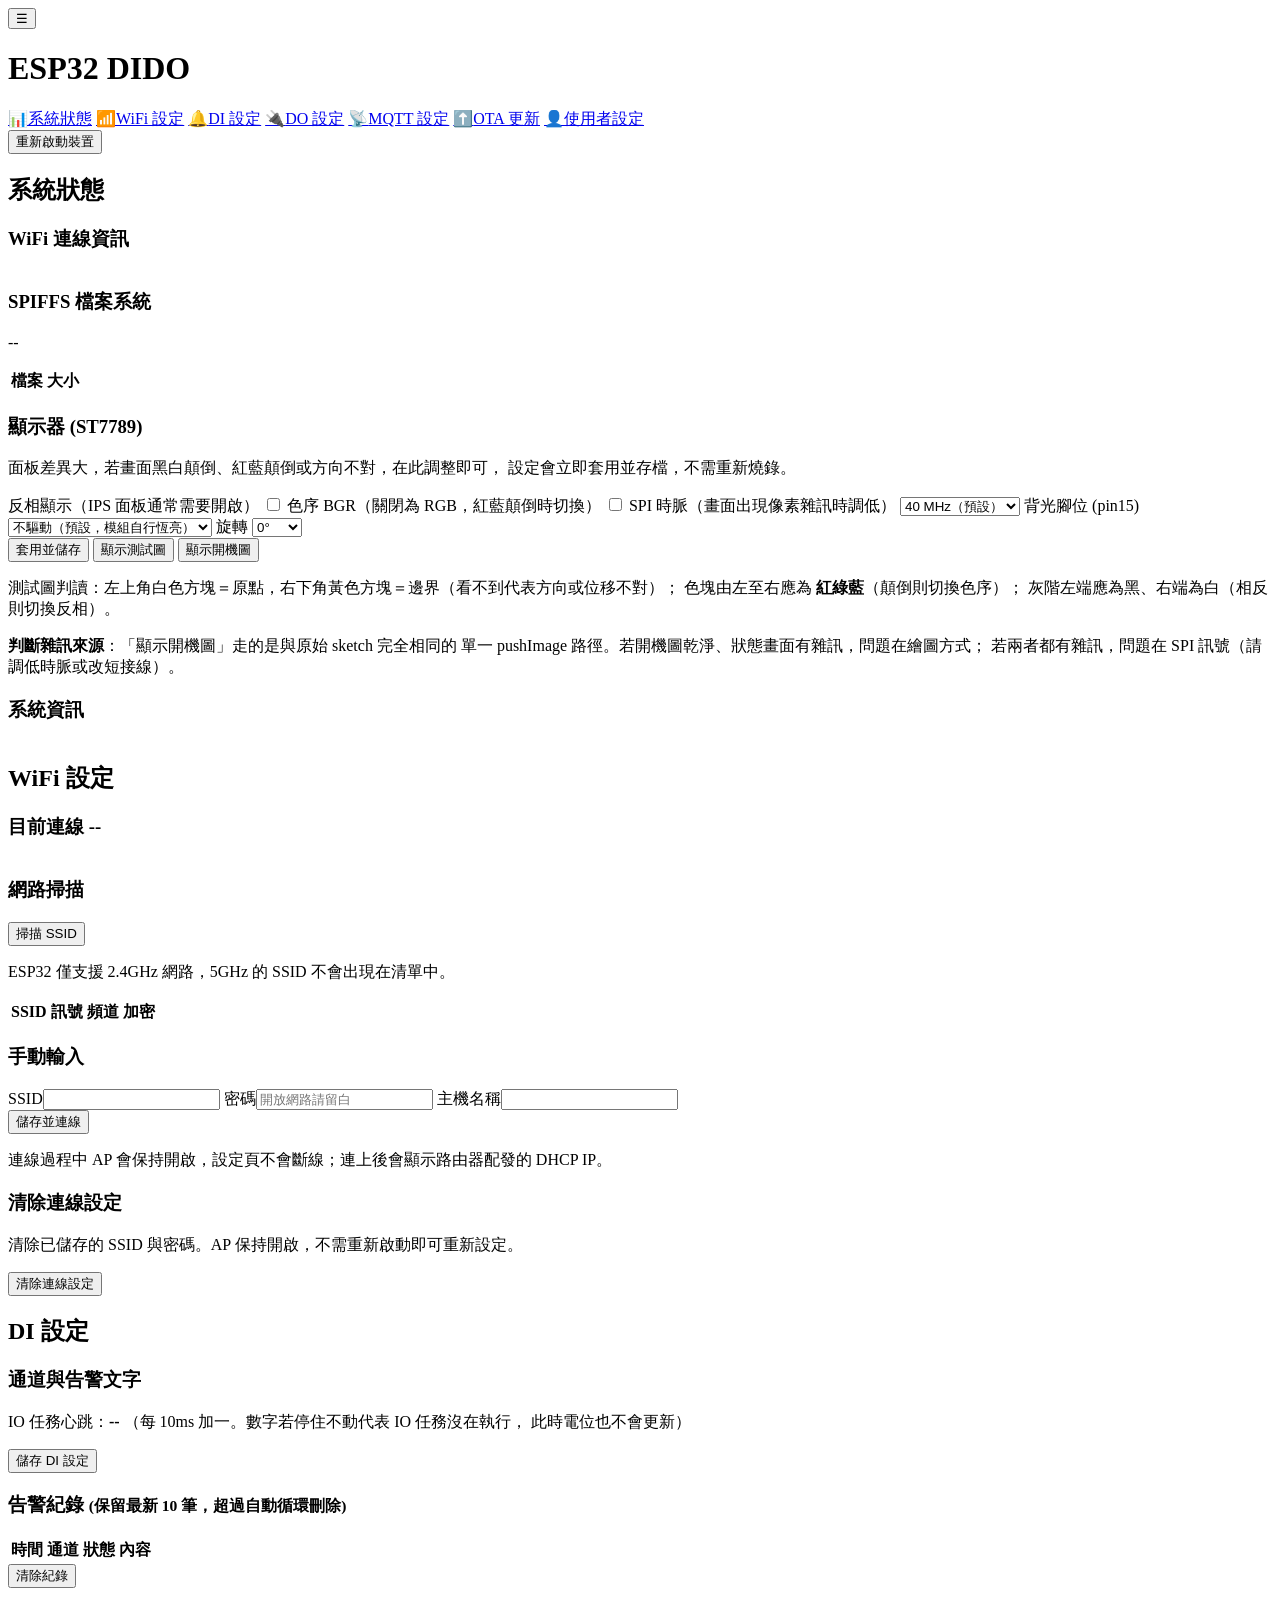
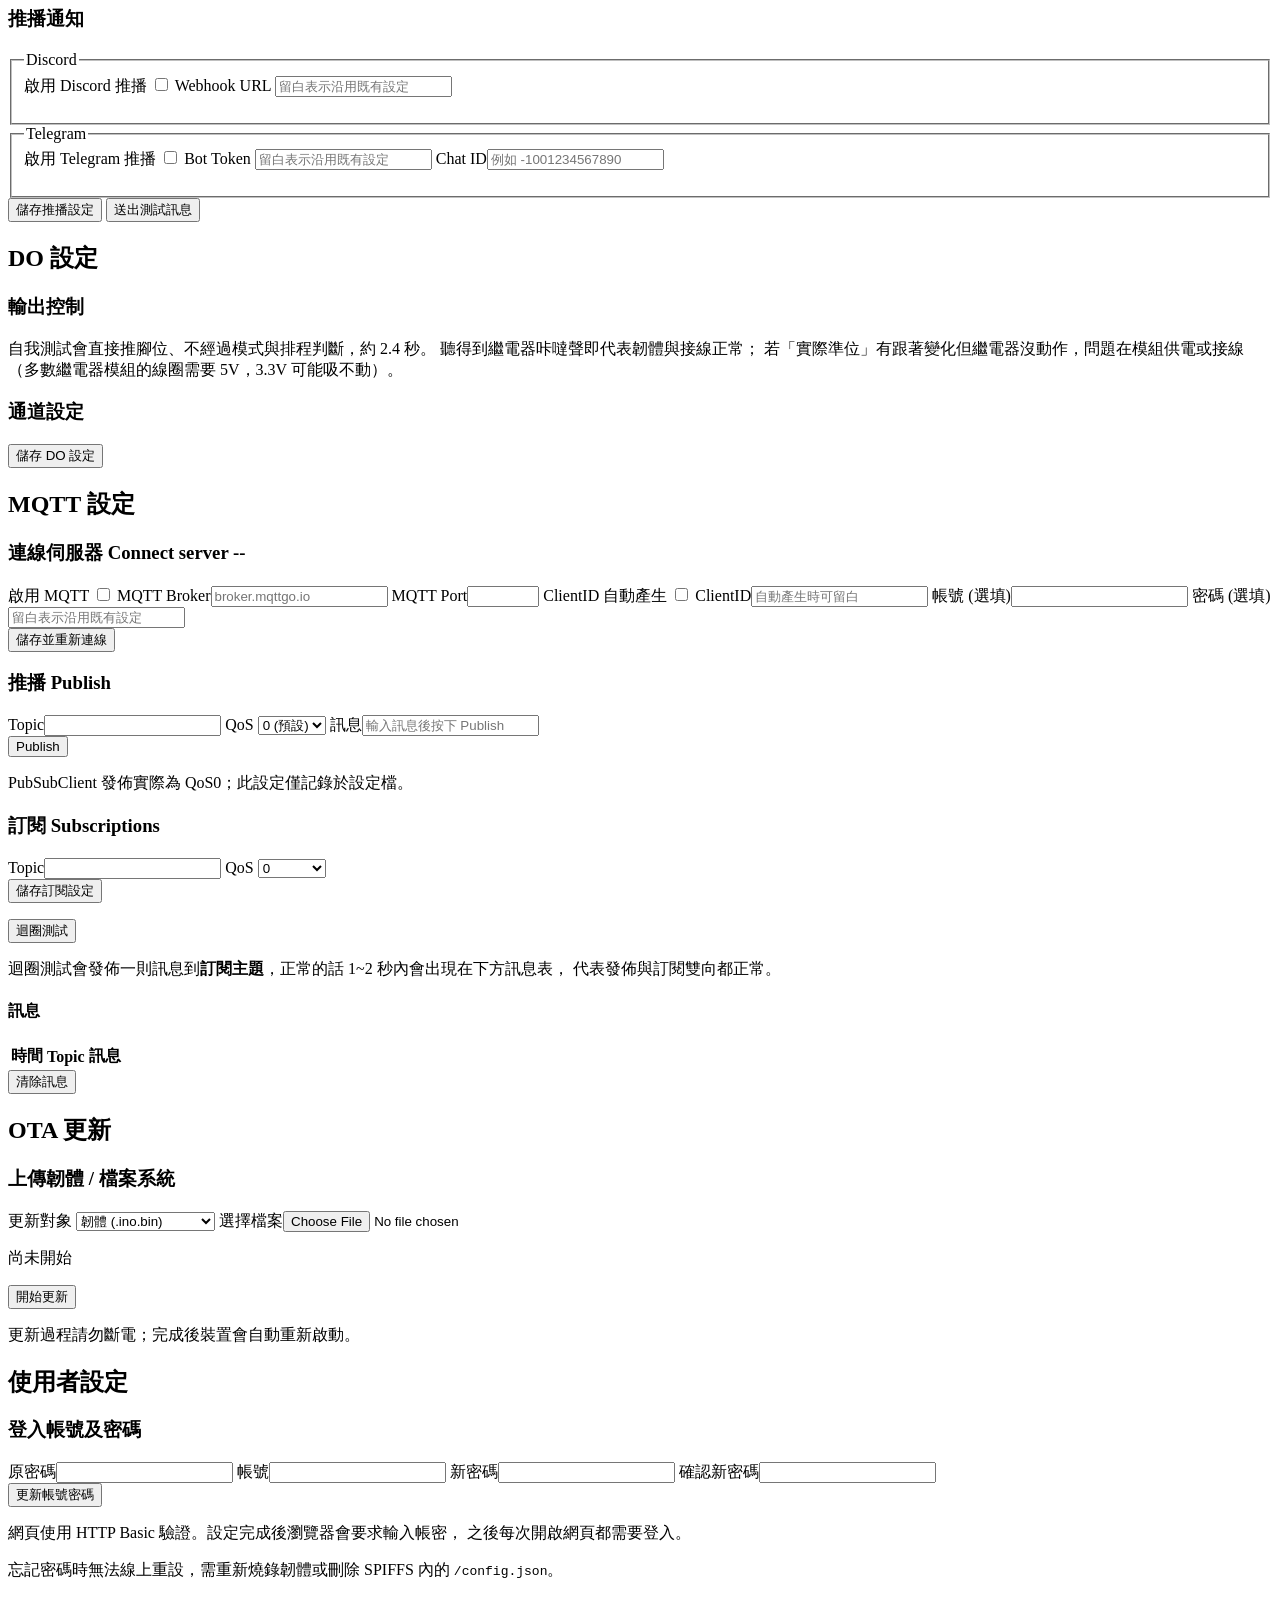
==== data/index.html @ 497c08d3 "feat: DI 診斷資訊，補上腳位、即時電位與 IO 任務心跳 DI 沒反應時原本幾乎無從判斷，尤其 onDiEdge() 在通道未啟用時會在印出 任何訊息「之前」就 return，連 Serial" ====
<!DOCTYPE html>
<html lang="zh-Hant">
<head>
<meta charset="utf-8">
<meta name="viewport" content="width=device-width, initial-scale=1">
<title>ESP32 DIDO</title>
<link rel="stylesheet" href="/css/style.css">
</head>
<body>

<header class="topbar">
  <button id="menuBtn" class="icon-btn" aria-label="選單">☰</button>
  <h1>ESP32 DIDO</h1>
  <span id="connDot" class="dot" title="連線狀態"></span>
</header>

<div class="layout">
  <nav id="sidebar" class="sidebar">
    <a href="#status" class="nav active" data-page="status"><span>📊</span>系統狀態</a>
    <a href="#wifi"   class="nav" data-page="wifi"><span>📶</span>WiFi 設定</a>
    <a href="#di"     class="nav" data-page="di"><span>🔔</span>DI 設定</a>
    <a href="#do"     class="nav" data-page="do"><span>🔌</span>DO 設定</a>
    <a href="#mqtt"   class="nav" data-page="mqtt"><span>📡</span>MQTT 設定</a>
    <a href="#ota"    class="nav" data-page="ota"><span>⬆️</span>OTA 更新</a>
    <a href="#user"   class="nav" data-page="user"><span>👤</span>使用者設定</a>
    <div class="sidebar-foot">
      <button class="btn btn-ghost" id="rebootBtn">重新啟動裝置</button>
    </div>
  </nav>

  <main class="content">

    <div id="authWarn" class="banner" hidden>
      <strong>尚未設定登入帳號密碼</strong>
      目前任何人只要連上這個網路都能操作本裝置。
      <a href="#user">前往使用者設定 →</a>
    </div>

    <!-- ================= 系統狀態 ================= -->
    <section id="page-status" class="page">
      <h2>系統狀態</h2>

      <div class="card">
        <h3>WiFi 連線資訊</h3>
        <table class="kv" id="wifiInfo"><tbody></tbody></table>
      </div>

      <div class="card">
        <h3>SPIFFS 檔案系統</h3>
        <div class="meter"><div id="fsBar" class="meter-fill"></div></div>
        <p class="muted" id="fsUsage">--</p>
        <table class="grid" id="fsTable">
          <thead><tr><th>檔案</th><th class="right">大小</th><th></th></tr></thead>
          <tbody></tbody>
        </table>
      </div>

      <div class="card">
        <h3>顯示器 (ST7789)</h3>
        <p class="muted">
          面板差異大，若畫面黑白顛倒、紅藍顛倒或方向不對，在此調整即可，
          設定會立即套用並存檔，不需重新燒錄。
        </p>
        <form id="tftForm" class="form">
          <label class="switch-row">
            <span>反相顯示（IPS 面板通常需要開啟）</span>
            <input type="checkbox" name="invert" class="switch">
          </label>
          <label class="switch-row">
            <span>色序 BGR（關閉為 RGB，紅藍顛倒時切換）</span>
            <input type="checkbox" name="bgr" class="switch">
          </label>
          <label>SPI 時脈（畫面出現像素雜訊時調低）
            <select name="mhz">
              <option value="40">40 MHz（預設）</option>
              <option value="27">27 MHz</option>
              <option value="20">20 MHz</option>
              <option value="10">10 MHz</option>
            </select>
          </label>
          <label>背光腳位 (pin15)
            <select name="bl">
              <option value="0">不驅動（預設，模組自行恆亮）</option>
              <option value="1">輸出 HIGH</option>
              <option value="2">輸出 LOW</option>
            </select>
          </label>
          <label>旋轉
            <select name="rotation">
              <option value="0">0°</option>
              <option value="1">90°</option>
              <option value="2">180°</option>
              <option value="3">270°</option>
            </select>
          </label>
          <div class="row">
            <button class="btn btn-primary" type="submit">套用並儲存</button>
            <button class="btn" type="button" id="tftTestBtn">顯示測試圖</button>
            <button class="btn" type="button" id="tftSplashBtn">顯示開機圖</button>
          </div>
        </form>
        <p class="muted">
          測試圖判讀：左上角白色方塊＝原點，右下角黃色方塊＝邊界（看不到代表方向或位移不對）；
          色塊由左至右應為 <strong>紅綠藍</strong>（顛倒則切換色序）；
          灰階左端應為黑、右端為白（相反則切換反相）。
        </p>
        <p class="muted">
          <strong>判斷雜訊來源</strong>：「顯示開機圖」走的是與原始 sketch 完全相同的
          單一 pushImage 路徑。若開機圖乾淨、狀態畫面有雜訊，問題在繪圖方式；
          若兩者都有雜訊，問題在 SPI 訊號（請調低時脈或改短接線）。
        </p>
      </div>

      <div class="card">
        <h3>系統資訊</h3>
        <table class="kv" id="sysInfo"><tbody></tbody></table>
      </div>
    </section>

    <!-- ================= WiFi 設定 ================= -->
    <section id="page-wifi" class="page hidden">
      <h2>WiFi 設定</h2>

      <div class="card">
        <h3>目前連線 <span id="wifiBadge" class="badge">--</span></h3>
        <table class="kv" id="wifiNow"><tbody></tbody></table>
        <p class="muted" id="wifiApNote"></p>
      </div>

      <div class="card">
        <h3>網路掃描</h3>
        <button class="btn" id="scanBtn">掃描 SSID</button>
        <p class="muted" id="scanMsg">ESP32 僅支援 2.4GHz 網路，5GHz 的 SSID 不會出現在清單中。</p>
        <table class="grid" id="scanTable">
          <thead><tr><th>SSID</th><th>訊號</th><th>頻道</th><th>加密</th></tr></thead>
          <tbody></tbody>
        </table>
      </div>

      <div class="card">
        <h3>手動輸入</h3>
        <form id="wifiForm" class="form">
          <label>SSID<input name="ssid" id="wifiSsid" required maxlength="32"></label>
          <label>密碼<input name="pass" type="password" maxlength="63" placeholder="開放網路請留白"></label>
          <label>主機名稱<input name="host" id="wifiHost" maxlength="31"></label>
          <div class="row">
            <button class="btn btn-primary" type="submit">儲存並連線</button>
          </div>
          <p class="muted" id="wifiApplyMsg"></p>
          <p class="muted">
            連線過程中 AP 會保持開啟，設定頁不會斷線；連上後會顯示路由器配發的 DHCP IP。
          </p>
        </form>
      </div>

      <div class="card danger">
        <h3>清除連線設定</h3>
        <p class="muted">清除已儲存的 SSID 與密碼。AP 保持開啟，不需重新啟動即可重新設定。</p>
        <button class="btn btn-danger" id="wifiClearBtn">清除連線設定</button>
      </div>
    </section>

    <!-- ================= DI 設定 ================= -->
    <section id="page-di" class="page hidden">
      <h2>DI 設定</h2>

      <div class="card">
        <h3>通道與告警文字</h3>
        <p class="muted">
          IO 任務心跳：<strong id="ioTicks">--</strong>
          （每 10ms 加一。數字若停住不動代表 IO 任務沒在執行，
          此時電位也不會更新）
        </p>
        <form id="diForm" class="form" >
          <div id="diChannels"></div>
          <div class="row"><button class="btn btn-primary" type="submit">儲存 DI 設定</button></div>
        </form>
      </div>

      <div class="card">
        <h3>告警紀錄 <small class="muted">(保留最新 10 筆，超過自動循環刪除)</small></h3>
        <table class="grid" id="alarmTable">
          <thead><tr><th>時間</th><th>通道</th><th>狀態</th><th>內容</th></tr></thead>
          <tbody></tbody>
        </table>
        <button class="btn btn-danger" id="alarmClearBtn">清除紀錄</button>
      </div>

      <div class="card">
        <h3>推播通知</h3>
        <form id="notifyForm" class="form">
          <fieldset>
            <legend>Discord</legend>
            <label class="switch-row">
              <span>啟用 Discord 推播</span>
              <input type="checkbox" name="dcEn" class="switch">
            </label>
            <label>Webhook URL
              <input name="dcUrl" type="password" placeholder="留白表示沿用既有設定">
            </label>
            <p class="muted" id="dcState"></p>
          </fieldset>
          <fieldset>
            <legend>Telegram</legend>
            <label class="switch-row">
              <span>啟用 Telegram 推播</span>
              <input type="checkbox" name="tgEn" class="switch">
            </label>
            <label>Bot Token
              <input name="tgTok" type="password" placeholder="留白表示沿用既有設定">
            </label>
            <label>Chat ID<input name="tgCid" placeholder="例如 -1001234567890"></label>
            <p class="muted" id="tgState"></p>
          </fieldset>
          <div class="row">
            <button class="btn btn-primary" type="submit">儲存推播設定</button>
            <button class="btn" type="button" id="notifyTestBtn">送出測試訊息</button>
          </div>
        </form>
      </div>
    </section>

    <!-- ================= DO 設定 ================= -->
    <section id="page-do" class="page hidden">
      <h2>DO 設定</h2>

      <div class="card">
        <h3>輸出控制</h3>
        <div id="doChannels"></div>
        <p class="muted">
          自我測試會直接推腳位、不經過模式與排程判斷，約 2.4 秒。
          聽得到繼電器咔噠聲即代表韌體與接線正常；
          若「實際準位」有跟著變化但繼電器沒動作，問題在模組供電或接線
          （多數繼電器模組的線圈需要 5V，3.3V 可能吸不動）。
        </p>
      </div>

      <div class="card">
        <h3>通道設定</h3>
        <form id="doForm" class="form">
          <div id="doConfigs"></div>
          <div class="row"><button class="btn btn-primary" type="submit">儲存 DO 設定</button></div>
        </form>
      </div>
    </section>

    <!-- ================= MQTT 設定 ================= -->
    <section id="page-mqtt" class="page hidden">
      <h2>MQTT 設定</h2>

      <div class="card">
        <h3>連線伺服器 Connect server <span id="mqttBadge" class="badge">--</span></h3>
        <form id="mqttForm" class="form">
          <label class="switch-row">
            <span>啟用 MQTT</span>
            <input type="checkbox" name="en" class="switch">
          </label>
          <label>MQTT Broker<input name="host" id="mqttHost" placeholder="broker.mqttgo.io"></label>
          <label>MQTT Port<input name="port" id="mqttPort" type="number" min="1" max="65535"></label>
          <label class="switch-row">
            <span>ClientID 自動產生</span>
            <input type="checkbox" name="idAuto" id="idAuto" class="switch">
          </label>
          <label>ClientID<input name="id" id="mqttId" placeholder="自動產生時可留白"></label>
          <label>帳號 (選填)<input name="user" id="mqttUser"></label>
          <label>密碼 (選填)<input name="pass" type="password" placeholder="留白表示沿用既有設定"></label>
          <div class="row"><button class="btn btn-primary" type="submit">儲存並重新連線</button></div>
        </form>
      </div>

      <div class="card">
        <h3>推播 Publish</h3>
        <form id="pubForm" class="form">
          <label>Topic<input name="topic" id="pubTopic" required></label>
          <label>QoS
            <select name="pubQos" id="pubQos">
              <option value="0">0 (預設)</option>
              <option value="1">1</option>
              <option value="2">2</option>
            </select>
          </label>
          <label>訊息<input name="msg" id="pubMsg" placeholder="輸入訊息後按下 Publish"></label>
          <div class="row"><button class="btn btn-primary" type="submit">Publish</button></div>
          <p class="muted" id="pubHint"></p>
          <p class="muted">PubSubClient 發佈實際為 QoS0；此設定僅記錄於設定檔。</p>
        </form>
      </div>

      <div class="card">
        <h3>訂閱 Subscriptions</h3>
        <form id="subForm" class="form">
          <label>Topic<input name="subTopic" id="subTopic"></label>
          <label>QoS
            <select name="subQos" id="subQos">
              <option value="0">0</option>
              <option value="1">1</option>
              <option value="2">2 (預設)</option>
            </select>
          </label>
          <div class="row"><button class="btn btn-primary" type="submit">儲存訂閱設定</button></div>
          <p class="muted" id="subQosNote"></p>
        </form>
        <div class="row">
          <button class="btn" type="button" id="loopTestBtn">迴圈測試</button>
        </div>
        <p class="muted">
          迴圈測試會發佈一則訊息到<strong>訂閱主題</strong>，正常的話 1~2 秒內會出現在下方訊息表，
          代表發佈與訂閱雙向都正常。
        </p>

        <h4>訊息</h4>
        <table class="grid" id="msgTable">
          <thead><tr><th>時間</th><th>Topic</th><th>訊息</th></tr></thead>
          <tbody></tbody>
        </table>
        <button class="btn btn-danger" id="msgClearBtn">清除訊息</button>
      </div>
    </section>

    <!-- ================= OTA ================= -->
    <section id="page-ota" class="page hidden">
      <h2>OTA 更新</h2>
      <div class="card">
        <h3>上傳韌體 / 檔案系統</h3>
        <form id="otaForm" class="form">
          <label>更新對象
            <select id="otaTarget">
              <option value="firmware">韌體 (.ino.bin)</option>
              <option value="spiffs">檔案系統 (spiffs.bin)</option>
            </select>
          </label>
          <label>選擇檔案<input type="file" id="otaFile" accept=".bin" required></label>
          <div class="meter"><div id="otaBar" class="meter-fill"></div></div>
          <p class="muted" id="otaMsg">尚未開始</p>
          <div class="row"><button class="btn btn-primary" type="submit">開始更新</button></div>
        </form>
        <p class="muted">更新過程請勿斷電；完成後裝置會自動重新啟動。</p>
      </div>
    </section>

    <!-- ================= 使用者 ================= -->
    <section id="page-user" class="page hidden">
      <h2>使用者設定</h2>
      <div class="card">
        <h3>登入帳號及密碼</h3>
        <p class="muted" id="userHint"></p>
        <form id="userForm" class="form">
          <label id="oldPassRow">原密碼<input name="oldPass" type="password"></label>
          <label>帳號<input name="user" id="userName" required maxlength="31"></label>
          <label>新密碼<input name="newPass" type="password" required minlength="4" maxlength="31"></label>
          <label>確認新密碼<input id="newPass2" type="password" required minlength="4" maxlength="31"></label>
          <div class="row"><button class="btn btn-primary" type="submit">更新帳號密碼</button></div>
        </form>
        <p class="muted">
          網頁使用 HTTP Basic 驗證。設定完成後瀏覽器會要求輸入帳密，
          之後每次開啟網頁都需要登入。
        </p>
        <p class="muted">
          忘記密碼時無法線上重設，需重新燒錄韌體或刪除 SPIFFS 內的 <code>/config.json</code>。
        </p>
      </div>
    </section>

  </main>
</div>

<div id="toast" class="toast"></div>
<script src="/js/app.js"></script>
</body>
</html>
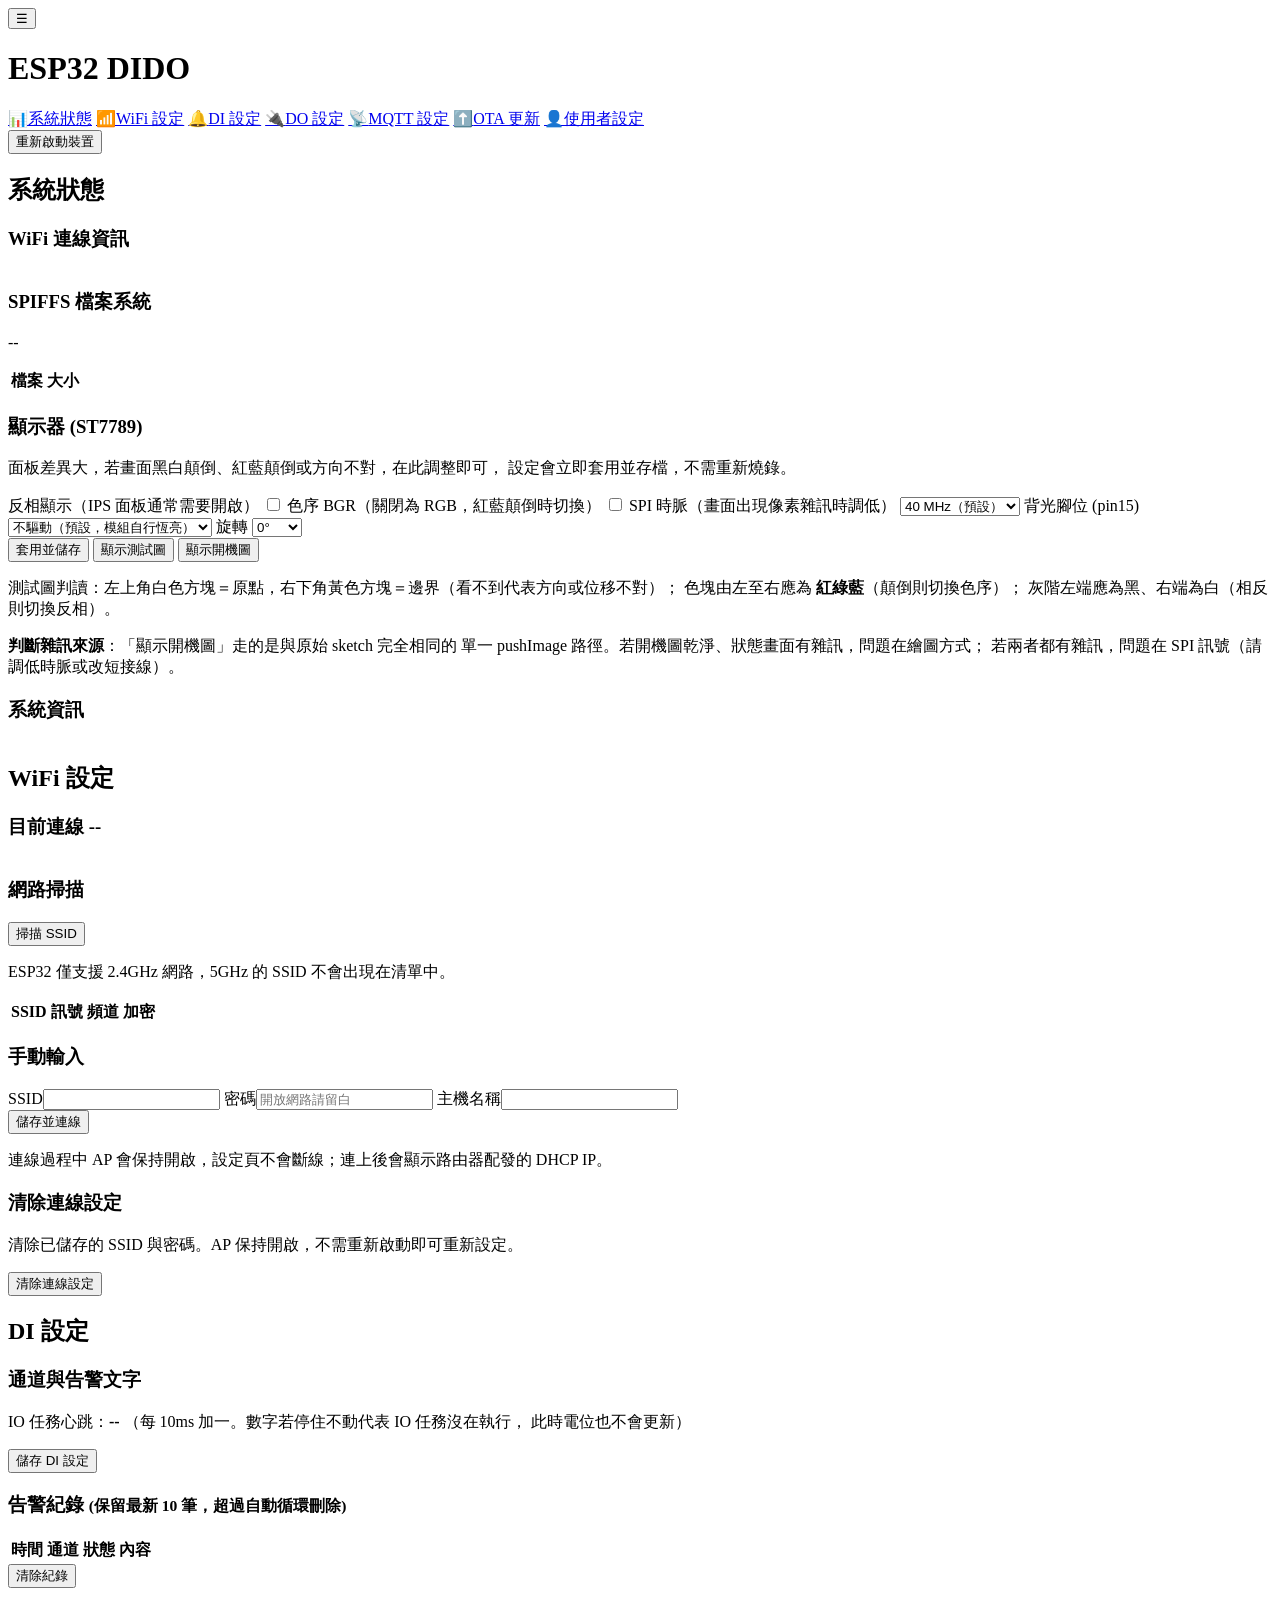
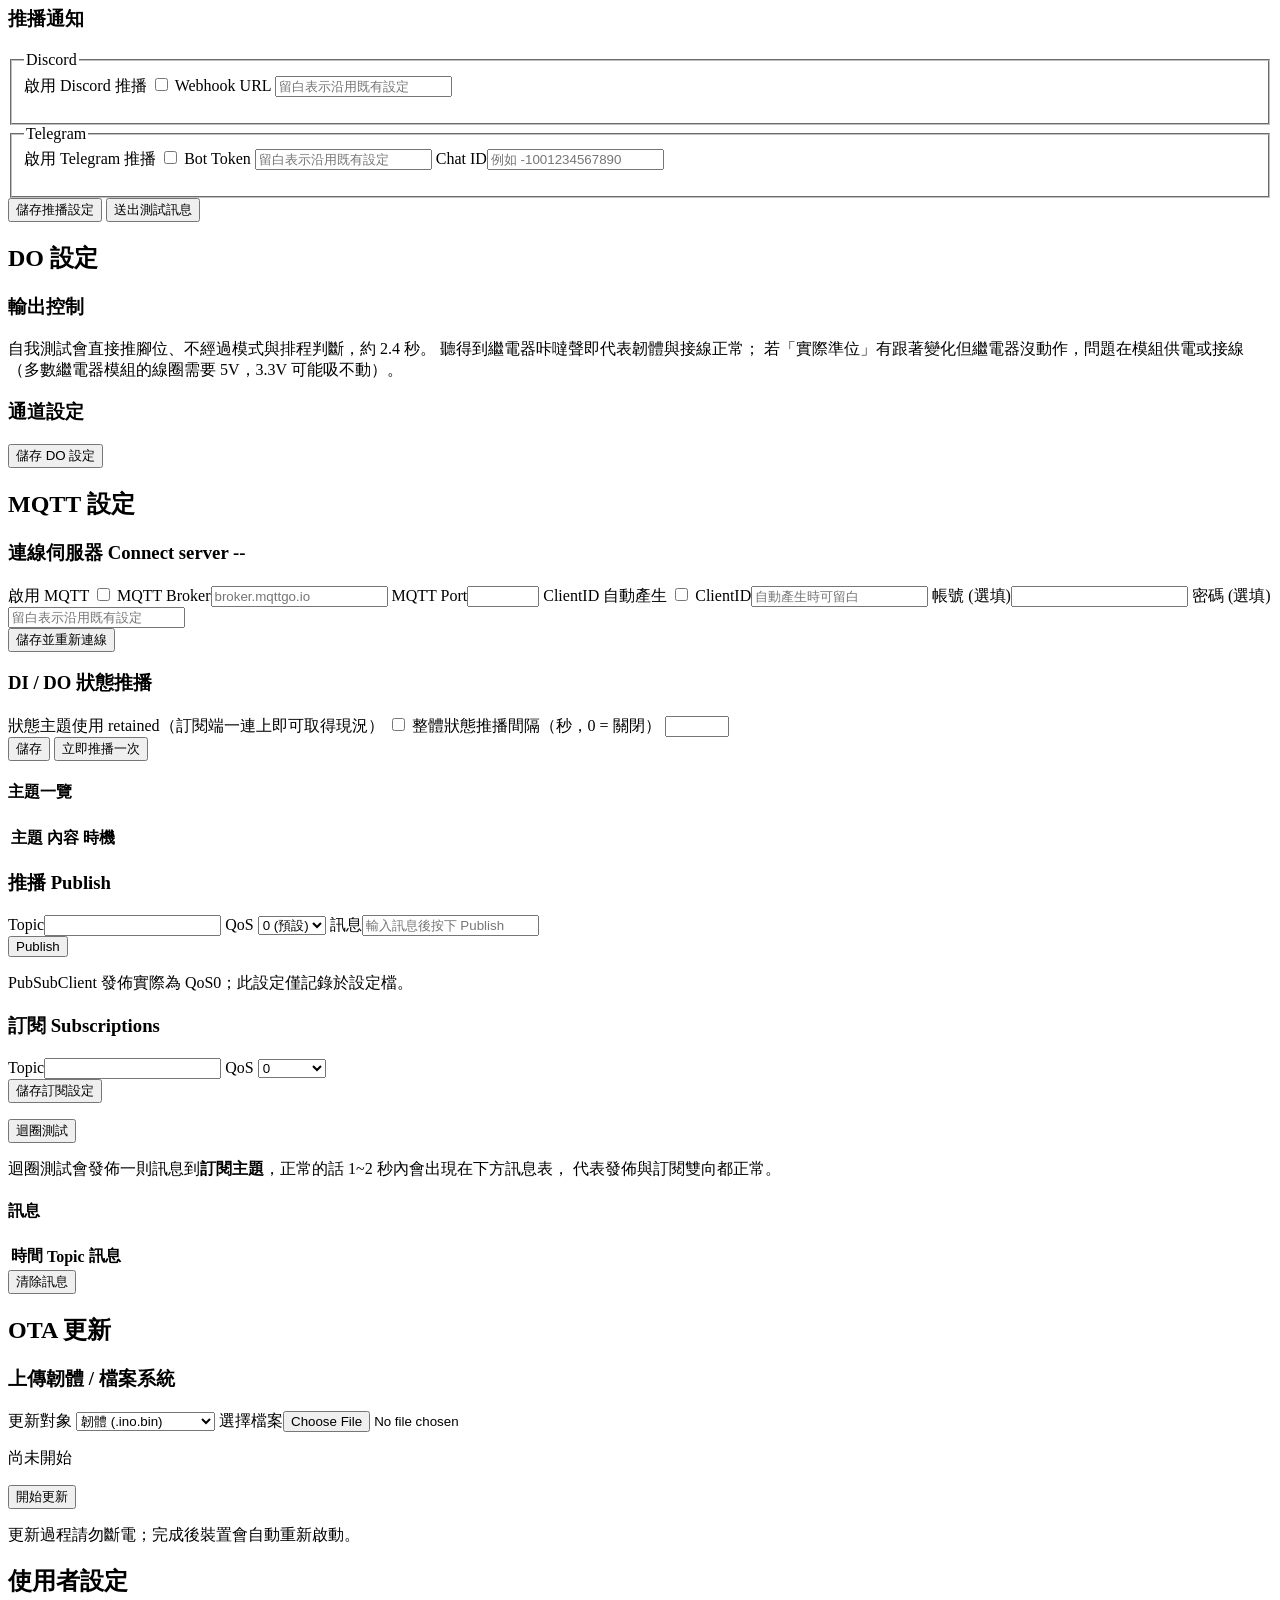
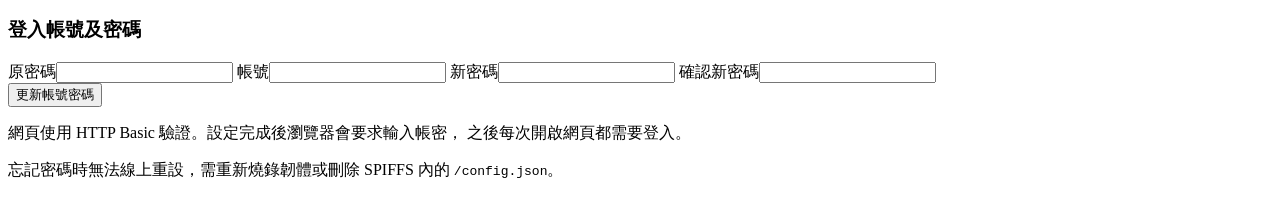
==== commit 2c4fc768: "feat: DI / DO 狀態納入 MQTT 推播 原本只有告警事件與 DO 變化，缺少 DI 狀態主題與整體快照：  - 新增 <pubTopic>/di/<n>：on=告警中 off=正常，DI" ====
--- a/data/index.html
+++ b/data/index.html
@@ -269,6 +269,26 @@
       </div>
 
       <div class="card">
+        <h3>DI / DO 狀態推播</h3>
+        <form id="statePubForm" class="form">
+          <label class="switch-row">
+            <span>狀態主題使用 retained（訂閱端一連上即可取得現況）</span>
+            <input type="checkbox" name="retain" class="switch">
+          </label>
+          <label>整體狀態推播間隔（秒，0 = 關閉）
+            <input name="statusSec" type="number" min="0" max="3600" step="5">
+          </label>
+          <div class="row">
+            <button class="btn btn-primary" type="submit">儲存</button>
+            <button class="btn" type="button" id="pushNowBtn">立即推播一次</button>
+          </div>
+        </form>
+        <h4>主題一覽</h4>
+        <table class="grid"><thead><tr><th>主題</th><th>內容</th><th>時機</th></tr></thead>
+          <tbody id="topicTable"></tbody></table>
+      </div>
+
+      <div class="card">
         <h3>推播 Publish</h3>
         <form id="pubForm" class="form">
           <label>Topic<input name="topic" id="pubTopic" required></label>
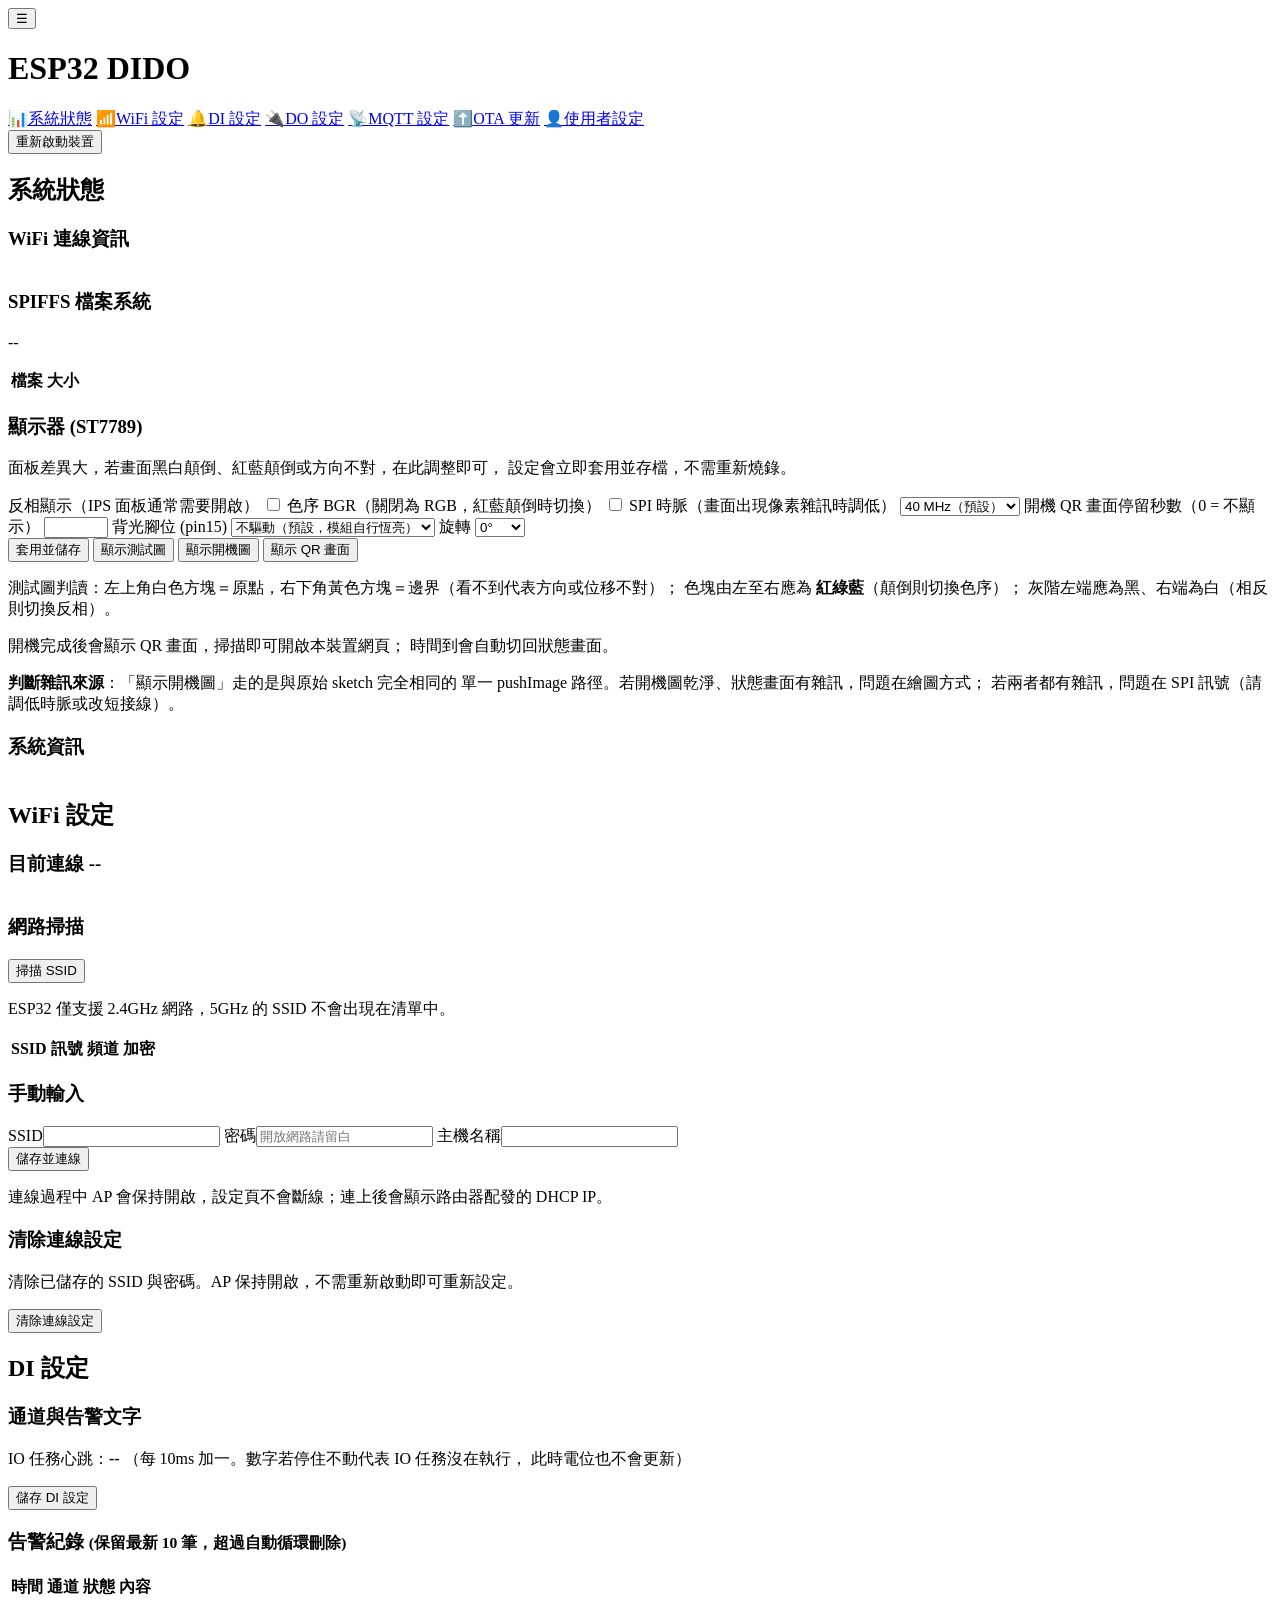
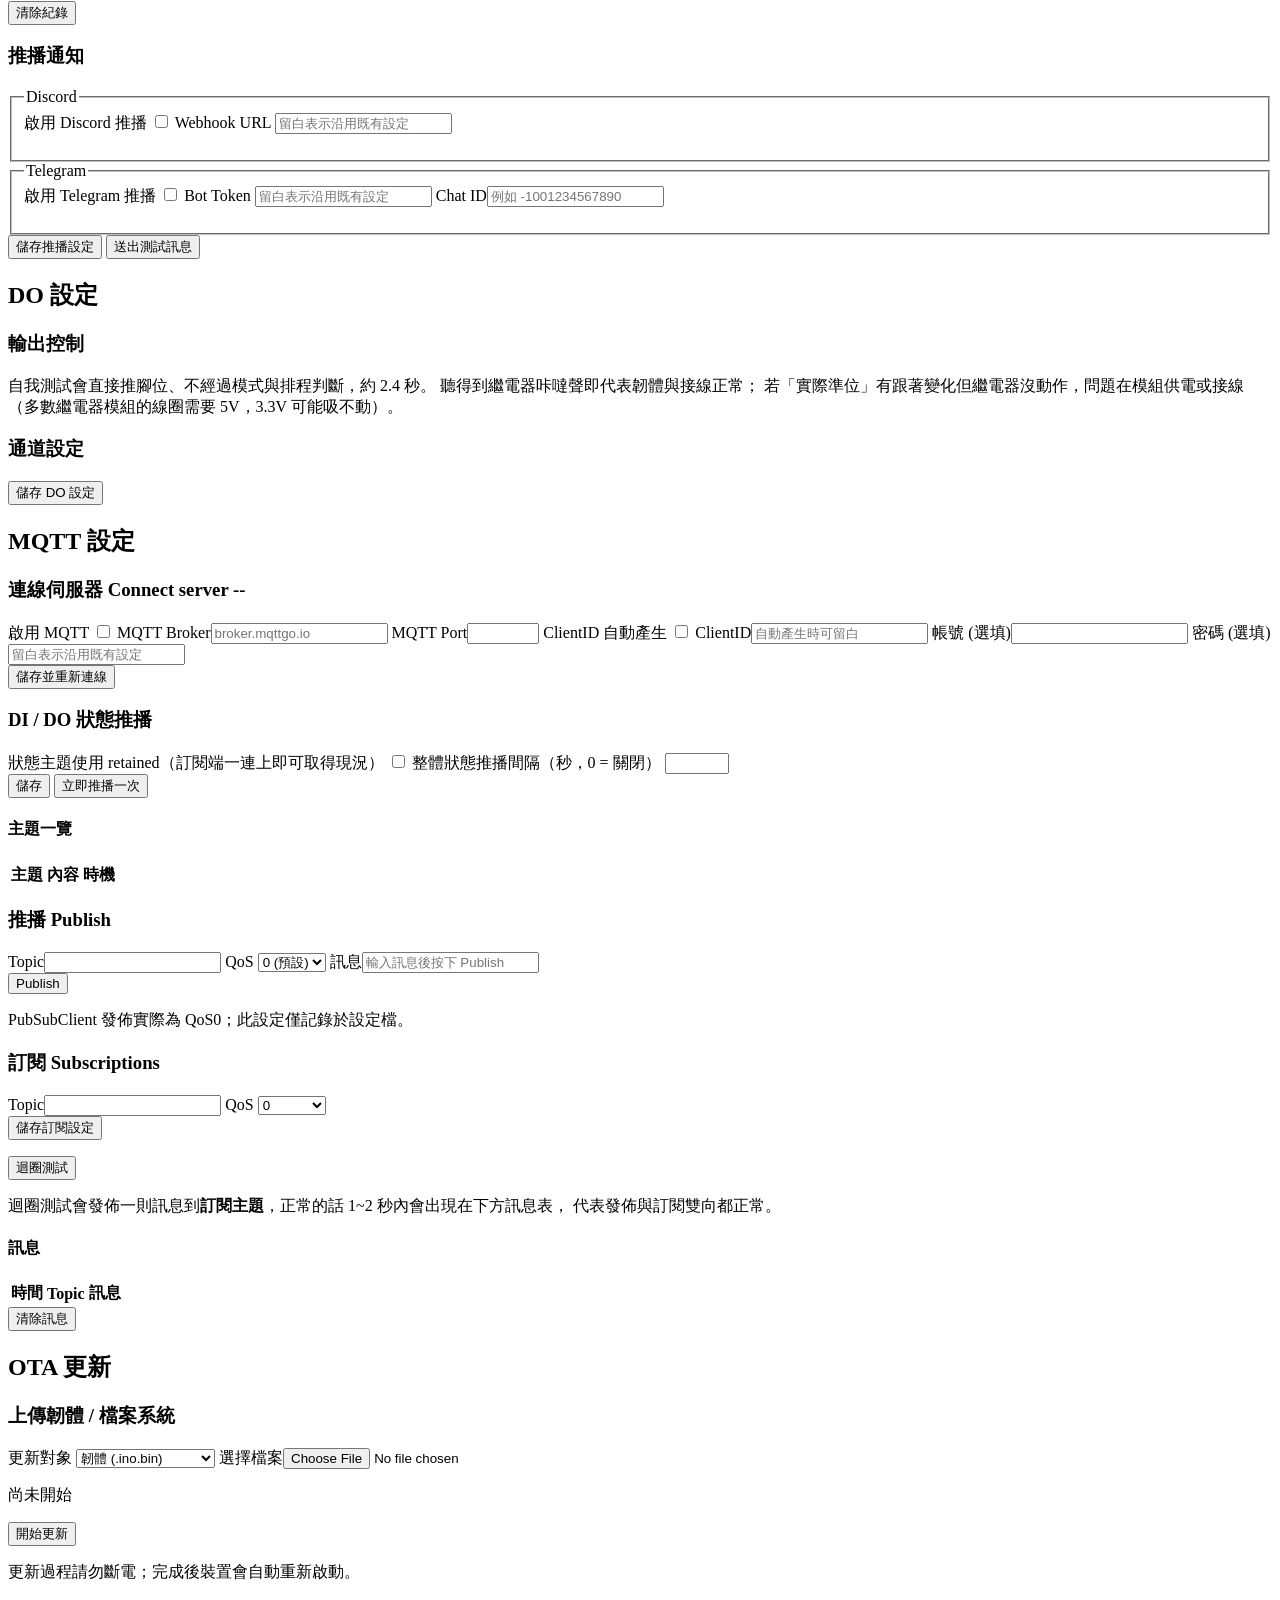
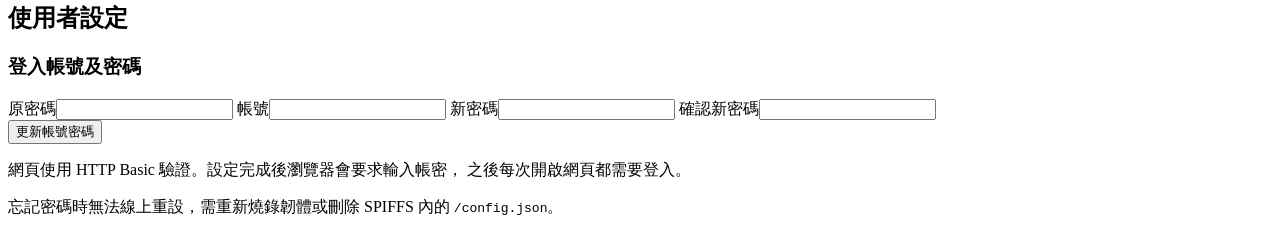
==== commit d055256e: "feat: 開機顯示 QR 畫面，掃描即可開啟裝置網頁 DHCP 配發的 IP 每次可能不同，手動輸入不便。開機取得 IP 後顯示 QR 畫面， 手機掃描即可直接開啟網頁，預設停留 120 秒後自動切" ====
--- a/data/index.html
+++ b/data/index.html
@@ -78,6 +78,9 @@
               <option value="10">10 MHz</option>
             </select>
           </label>
+          <label>開機 QR 畫面停留秒數（0 = 不顯示）
+            <input name="qrSec" type="number" min="0" max="3600" step="10">
+          </label>
           <label>背光腳位 (pin15)
             <select name="bl">
               <option value="0">不驅動（預設，模組自行恆亮）</option>
@@ -97,12 +100,17 @@
             <button class="btn btn-primary" type="submit">套用並儲存</button>
             <button class="btn" type="button" id="tftTestBtn">顯示測試圖</button>
             <button class="btn" type="button" id="tftSplashBtn">顯示開機圖</button>
+            <button class="btn" type="button" id="tftQrBtn">顯示 QR 畫面</button>
           </div>
         </form>
         <p class="muted">
           測試圖判讀：左上角白色方塊＝原點，右下角黃色方塊＝邊界（看不到代表方向或位移不對）；
           色塊由左至右應為 <strong>紅綠藍</strong>（顛倒則切換色序）；
           灰階左端應為黑、右端為白（相反則切換反相）。
+        </p>
+        <p class="muted">
+          開機完成後會顯示 QR 畫面，掃描即可開啟本裝置網頁；
+          時間到會自動切回狀態畫面。
         </p>
         <p class="muted">
           <strong>判斷雜訊來源</strong>：「顯示開機圖」走的是與原始 sketch 完全相同的
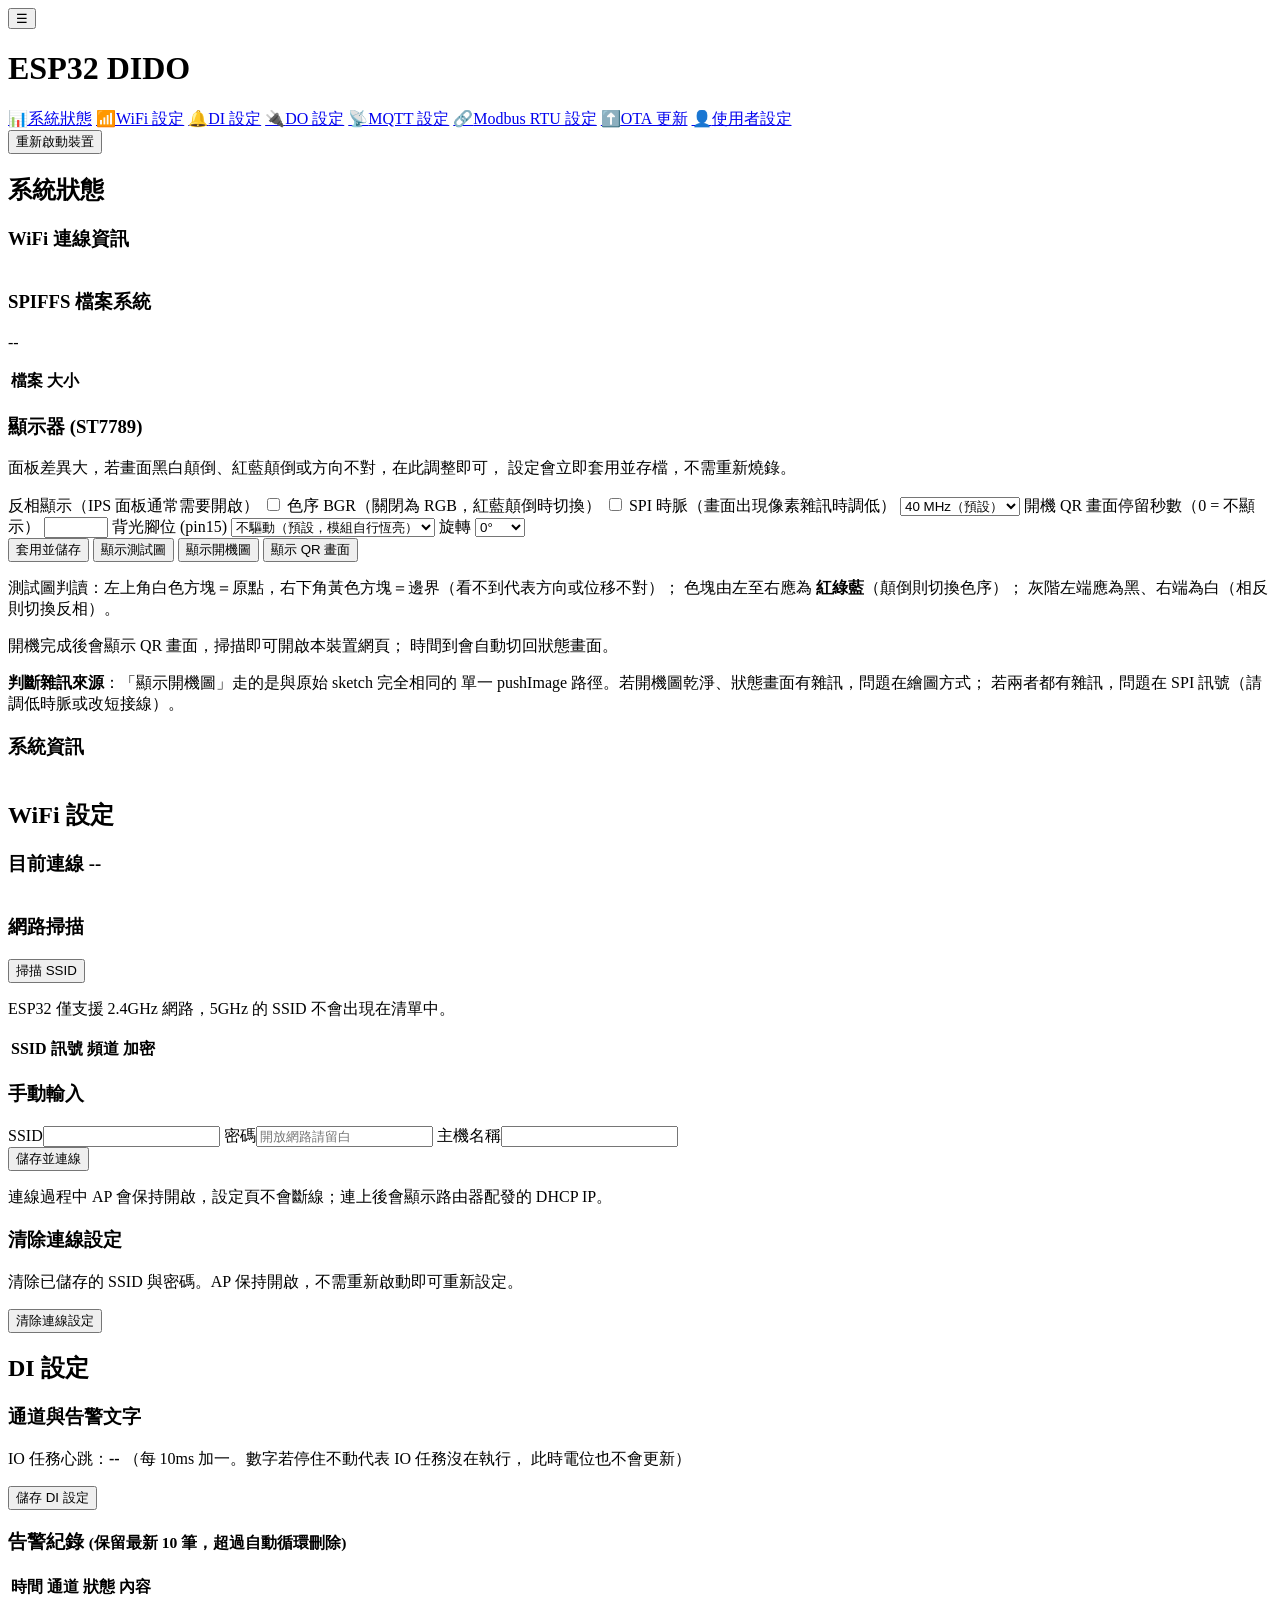
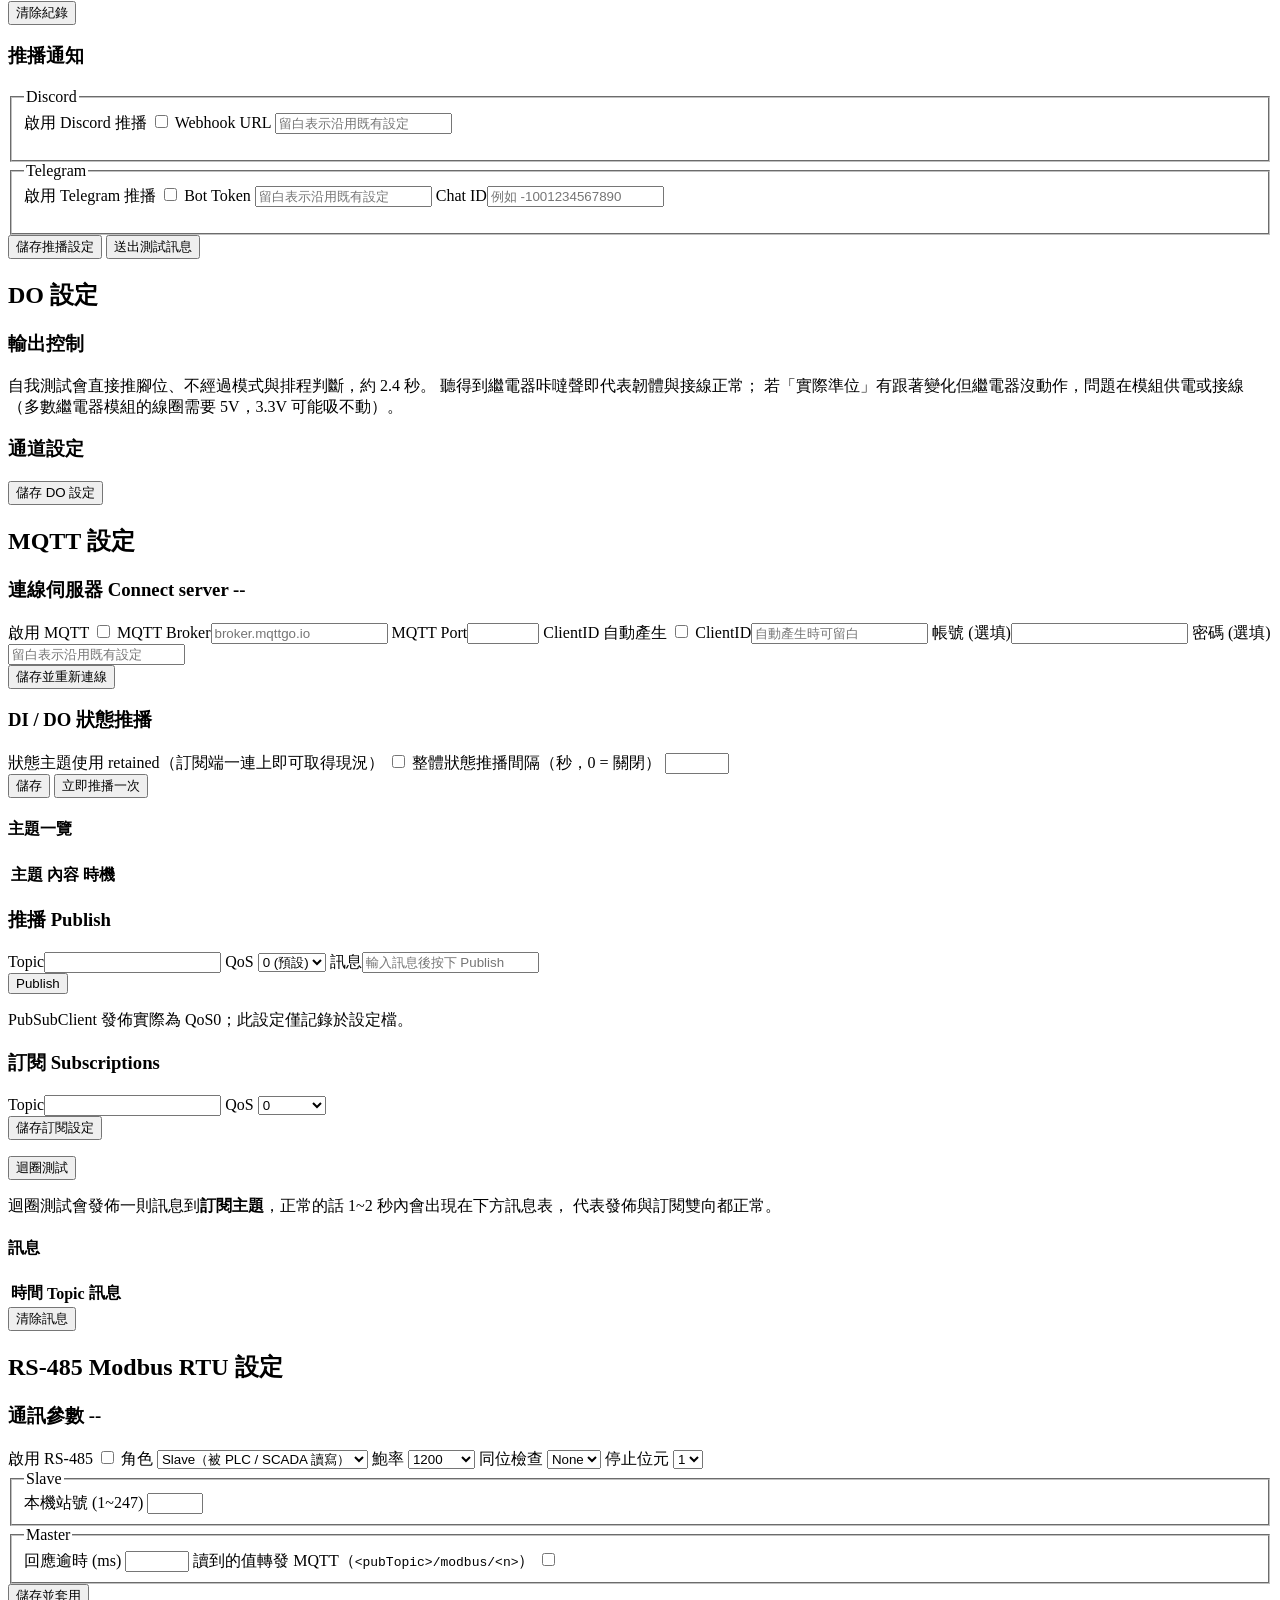
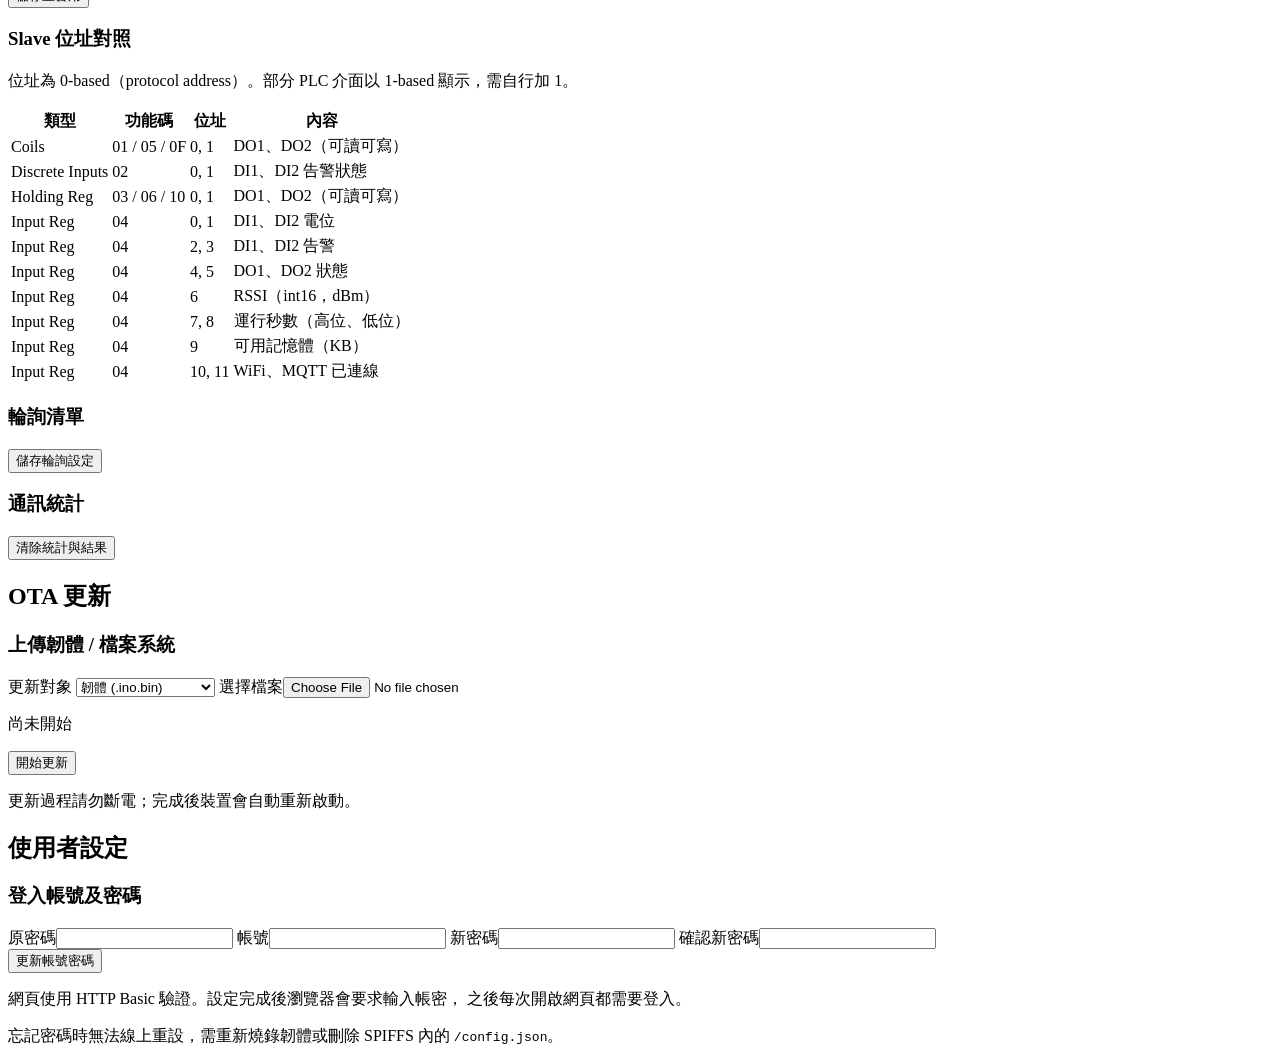
==== commit 674cfa5d: "feat: 新增 RS-485 Modbus RTU 設定（Slave / Master 可切換） 側邊欄新增「Modbus RTU 設定」，位於 MQTT 設定之後。  Slave 模式（被 PLC" ====
--- a/data/index.html
+++ b/data/index.html
@@ -21,6 +21,7 @@
     <a href="#di"     class="nav" data-page="di"><span>🔔</span>DI 設定</a>
     <a href="#do"     class="nav" data-page="do"><span>🔌</span>DO 設定</a>
     <a href="#mqtt"   class="nav" data-page="mqtt"><span>📡</span>MQTT 設定</a>
+    <a href="#modbus" class="nav" data-page="modbus"><span>🔗</span>Modbus RTU 設定</a>
     <a href="#ota"    class="nav" data-page="ota"><span>⬆️</span>OTA 更新</a>
     <a href="#user"   class="nav" data-page="user"><span>👤</span>使用者設定</a>
     <div class="sidebar-foot">
@@ -345,6 +346,107 @@
       </div>
     </section>
 
+    <!-- ================= Modbus RTU ================= -->
+    <section id="page-modbus" class="page hidden">
+      <h2>RS-485 Modbus RTU 設定</h2>
+
+      <div class="card">
+        <h3>通訊參數 <span id="mbBadge" class="badge">--</span></h3>
+        <p class="muted" id="mbPins"></p>
+        <form id="mbForm" class="form">
+          <label class="switch-row">
+            <span>啟用 RS-485</span>
+            <input type="checkbox" name="en" class="switch">
+          </label>
+          <label>角色
+            <select name="mode" id="mbMode">
+              <option value="0">Slave（被 PLC / SCADA 讀寫）</option>
+              <option value="1">Master（主動輪詢外部從站）</option>
+            </select>
+          </label>
+          <label>鮑率
+            <select name="baud">
+              <option value="1200">1200</option>
+              <option value="2400">2400</option>
+              <option value="4800">4800</option>
+              <option value="9600">9600</option>
+              <option value="19200">19200</option>
+              <option value="38400">38400</option>
+              <option value="57600">57600</option>
+              <option value="115200">115200</option>
+            </select>
+          </label>
+          <label>同位檢查
+            <select name="parity">
+              <option value="0">None</option>
+              <option value="1">Even</option>
+              <option value="2">Odd</option>
+            </select>
+          </label>
+          <label>停止位元
+            <select name="stopBits">
+              <option value="1">1</option>
+              <option value="2">2</option>
+            </select>
+          </label>
+
+          <fieldset id="mbSlaveBox">
+            <legend>Slave</legend>
+            <label>本機站號 (1~247)
+              <input name="slaveId" type="number" min="1" max="247">
+            </label>
+          </fieldset>
+
+          <fieldset id="mbMasterBox">
+            <legend>Master</legend>
+            <label>回應逾時 (ms)
+              <input name="timeout" type="number" min="50" max="5000" step="50">
+            </label>
+            <label class="switch-row">
+              <span>讀到的值轉發 MQTT（<code>&lt;pubTopic&gt;/modbus/&lt;n&gt;</code>）</span>
+              <input type="checkbox" name="publish" class="switch">
+            </label>
+          </fieldset>
+
+          <div class="row"><button class="btn btn-primary" type="submit">儲存並套用</button></div>
+        </form>
+      </div>
+
+      <div class="card" id="mbSlaveMapCard">
+        <h3>Slave 位址對照</h3>
+        <p class="muted">位址為 0-based（protocol address）。部分 PLC 介面以 1-based 顯示，需自行加 1。</p>
+        <table class="grid">
+          <thead><tr><th>類型</th><th>功能碼</th><th>位址</th><th>內容</th></tr></thead>
+          <tbody>
+            <tr><td>Coils</td><td>01 / 05 / 0F</td><td>0, 1</td><td>DO1、DO2（可讀可寫）</td></tr>
+            <tr><td>Discrete Inputs</td><td>02</td><td>0, 1</td><td>DI1、DI2 告警狀態</td></tr>
+            <tr><td>Holding Reg</td><td>03 / 06 / 10</td><td>0, 1</td><td>DO1、DO2（可讀可寫）</td></tr>
+            <tr><td>Input Reg</td><td>04</td><td>0, 1</td><td>DI1、DI2 電位</td></tr>
+            <tr><td>Input Reg</td><td>04</td><td>2, 3</td><td>DI1、DI2 告警</td></tr>
+            <tr><td>Input Reg</td><td>04</td><td>4, 5</td><td>DO1、DO2 狀態</td></tr>
+            <tr><td>Input Reg</td><td>04</td><td>6</td><td>RSSI（int16，dBm）</td></tr>
+            <tr><td>Input Reg</td><td>04</td><td>7, 8</td><td>運行秒數（高位、低位）</td></tr>
+            <tr><td>Input Reg</td><td>04</td><td>9</td><td>可用記憶體（KB）</td></tr>
+            <tr><td>Input Reg</td><td>04</td><td>10, 11</td><td>WiFi、MQTT 已連線</td></tr>
+          </tbody>
+        </table>
+      </div>
+
+      <div class="card" id="mbMasterCard">
+        <h3>輪詢清單</h3>
+        <form id="mbPollForm" class="form">
+          <div id="mbPollRows"></div>
+          <div class="row"><button class="btn btn-primary" type="submit">儲存輪詢設定</button></div>
+        </form>
+      </div>
+
+      <div class="card">
+        <h3>通訊統計</h3>
+        <table class="kv" id="mbStat"><tbody></tbody></table>
+        <button class="btn btn-danger" id="mbResetBtn">清除統計與結果</button>
+      </div>
+    </section>
+
     <!-- ================= OTA ================= -->
     <section id="page-ota" class="page hidden">
       <h2>OTA 更新</h2>
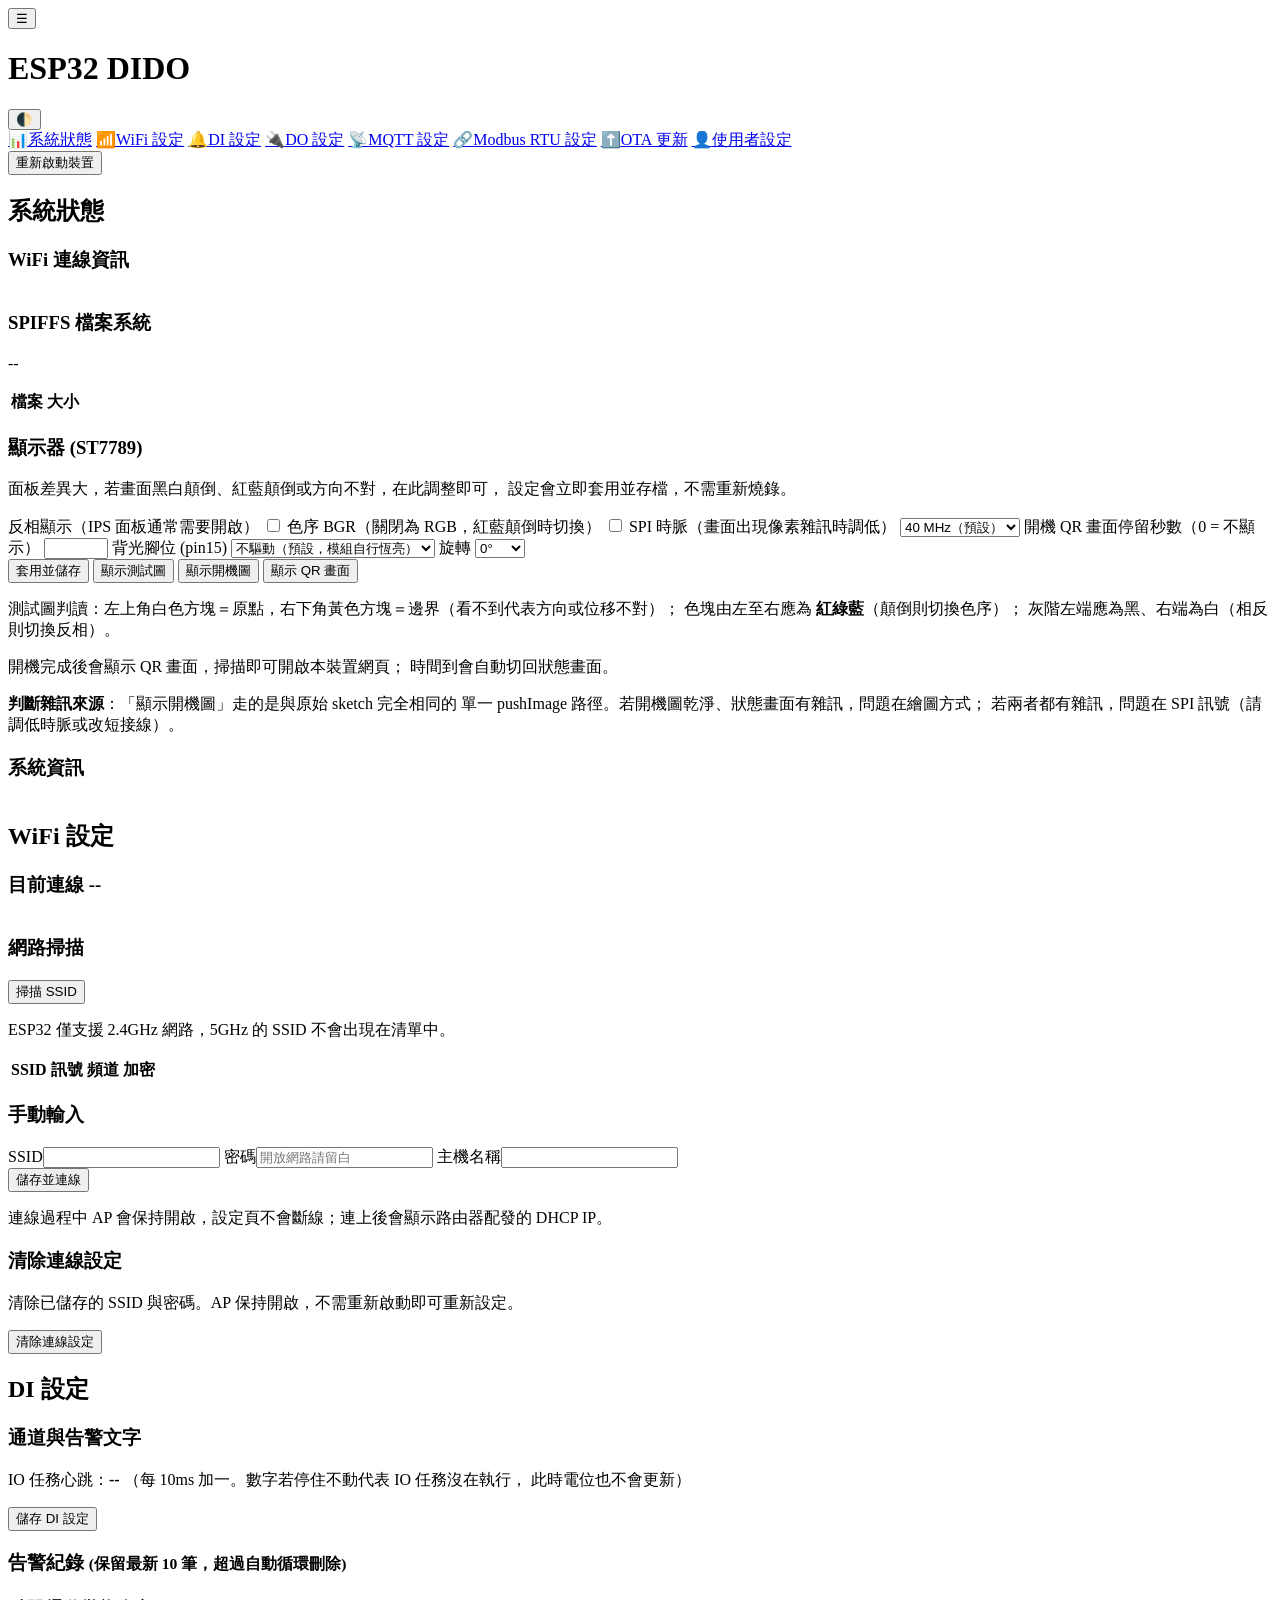
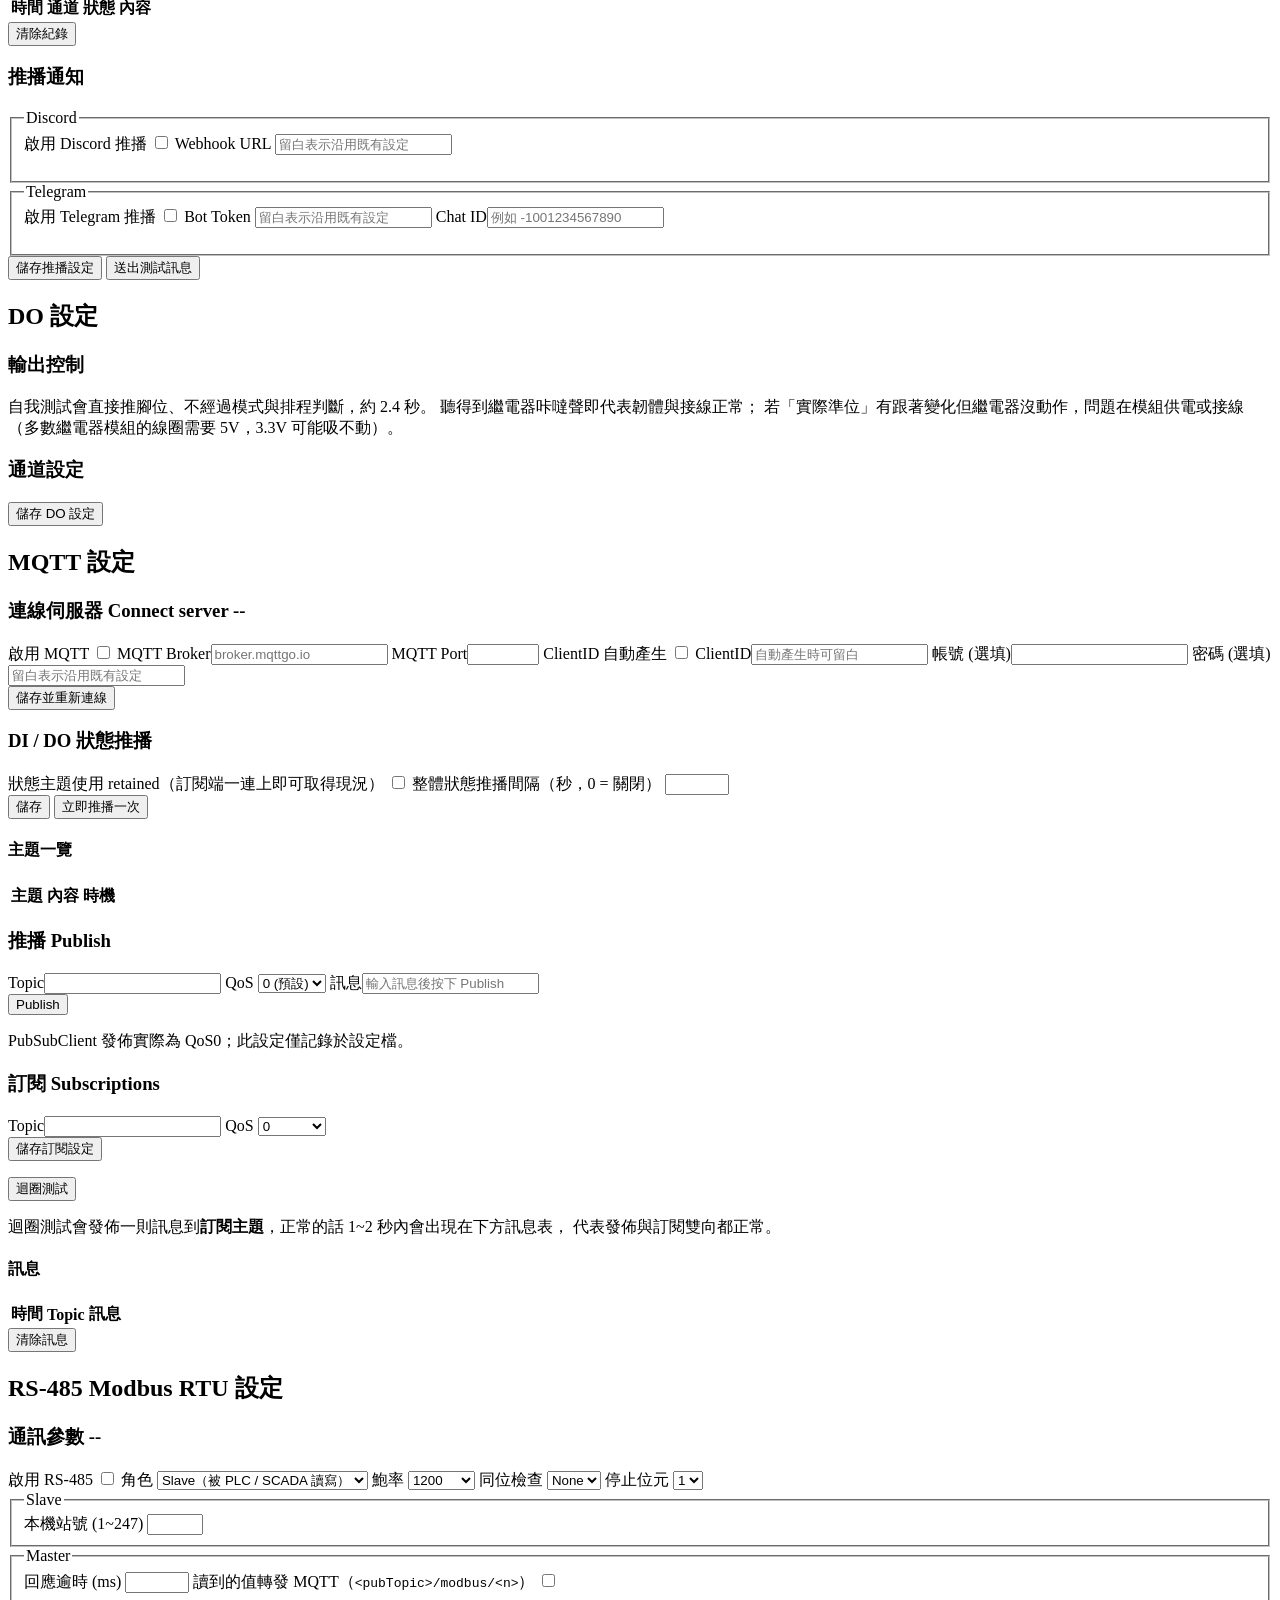
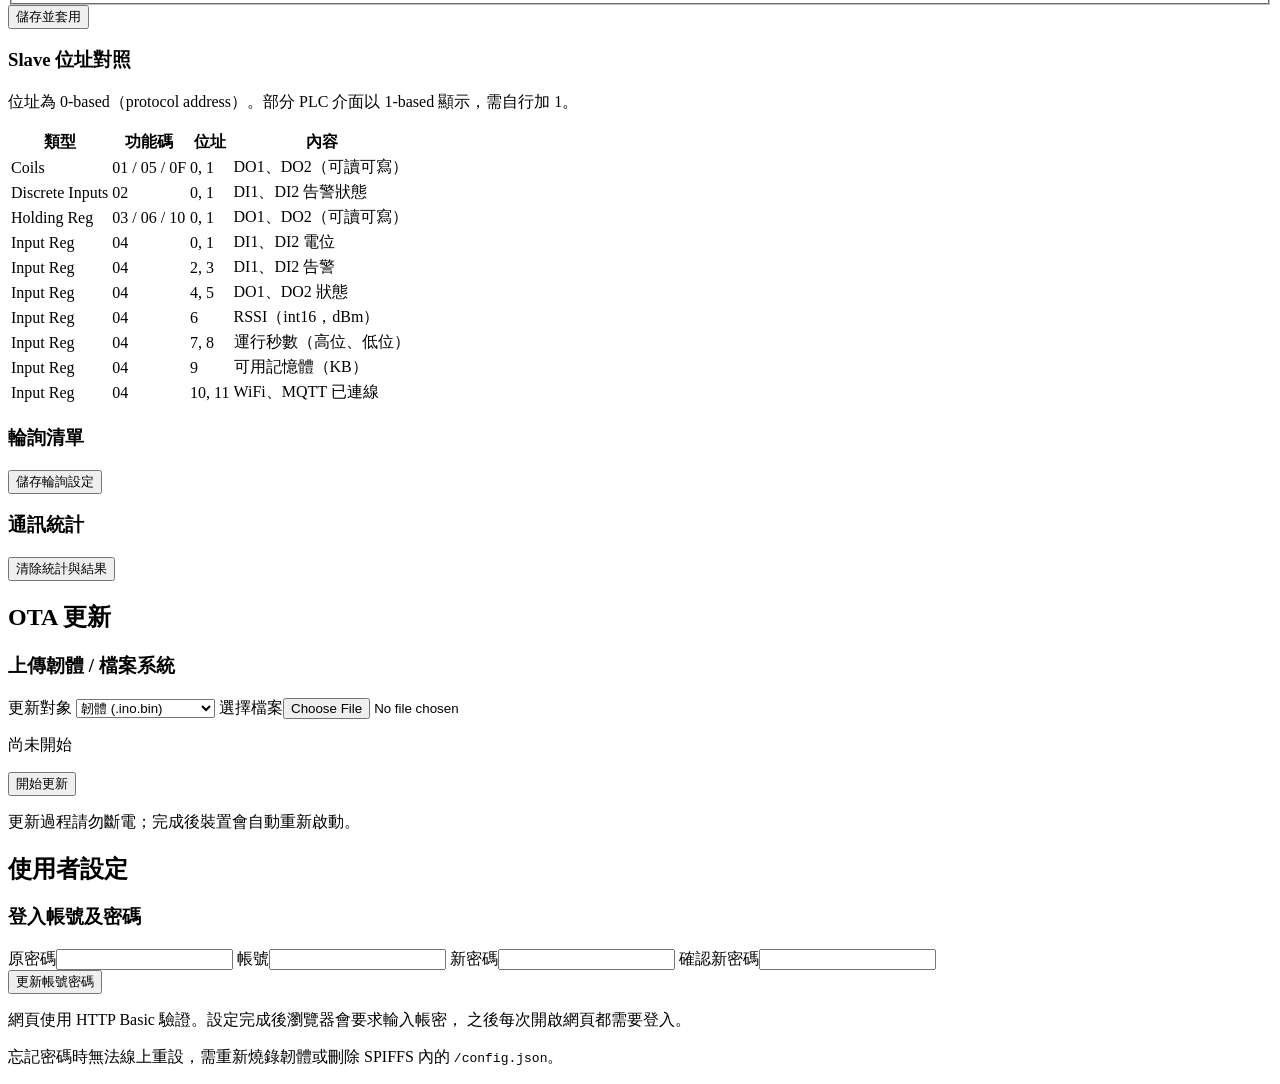
==== commit e0704b66: "feat: 前端支援暗色 / 亮色主題切換 - CSS 色彩全面改用變數，原本硬編碼的 badge、按鈕、toast、提示橫幅   與開關軌道都改為可隨主題變動 - 三種狀態：跟隨系統（prefers" ====
--- a/data/index.html
+++ b/data/index.html
@@ -5,12 +5,20 @@
 <meta name="viewport" content="width=device-width, initial-scale=1">
 <title>ESP32 DIDO</title>
 <link rel="stylesheet" href="/css/style.css">
+<script>
+// 盡早套用，避免切換主題時畫面先閃一下舊色
+try {
+  var t = localStorage.getItem('theme');
+  if (t === 'light' || t === 'dark') document.documentElement.dataset.theme = t;
+} catch (e) { /* 無痕模式讀不到 localStorage，略過，改為跟隨系統 */ }
+</script>
 </head>
 <body>
 
 <header class="topbar">
   <button id="menuBtn" class="icon-btn" aria-label="選單">☰</button>
   <h1>ESP32 DIDO</h1>
+  <button id="themeBtn" class="theme-btn" title="切換主題">🌓</button>
   <span id="connDot" class="dot" title="連線狀態"></span>
 </header>
 
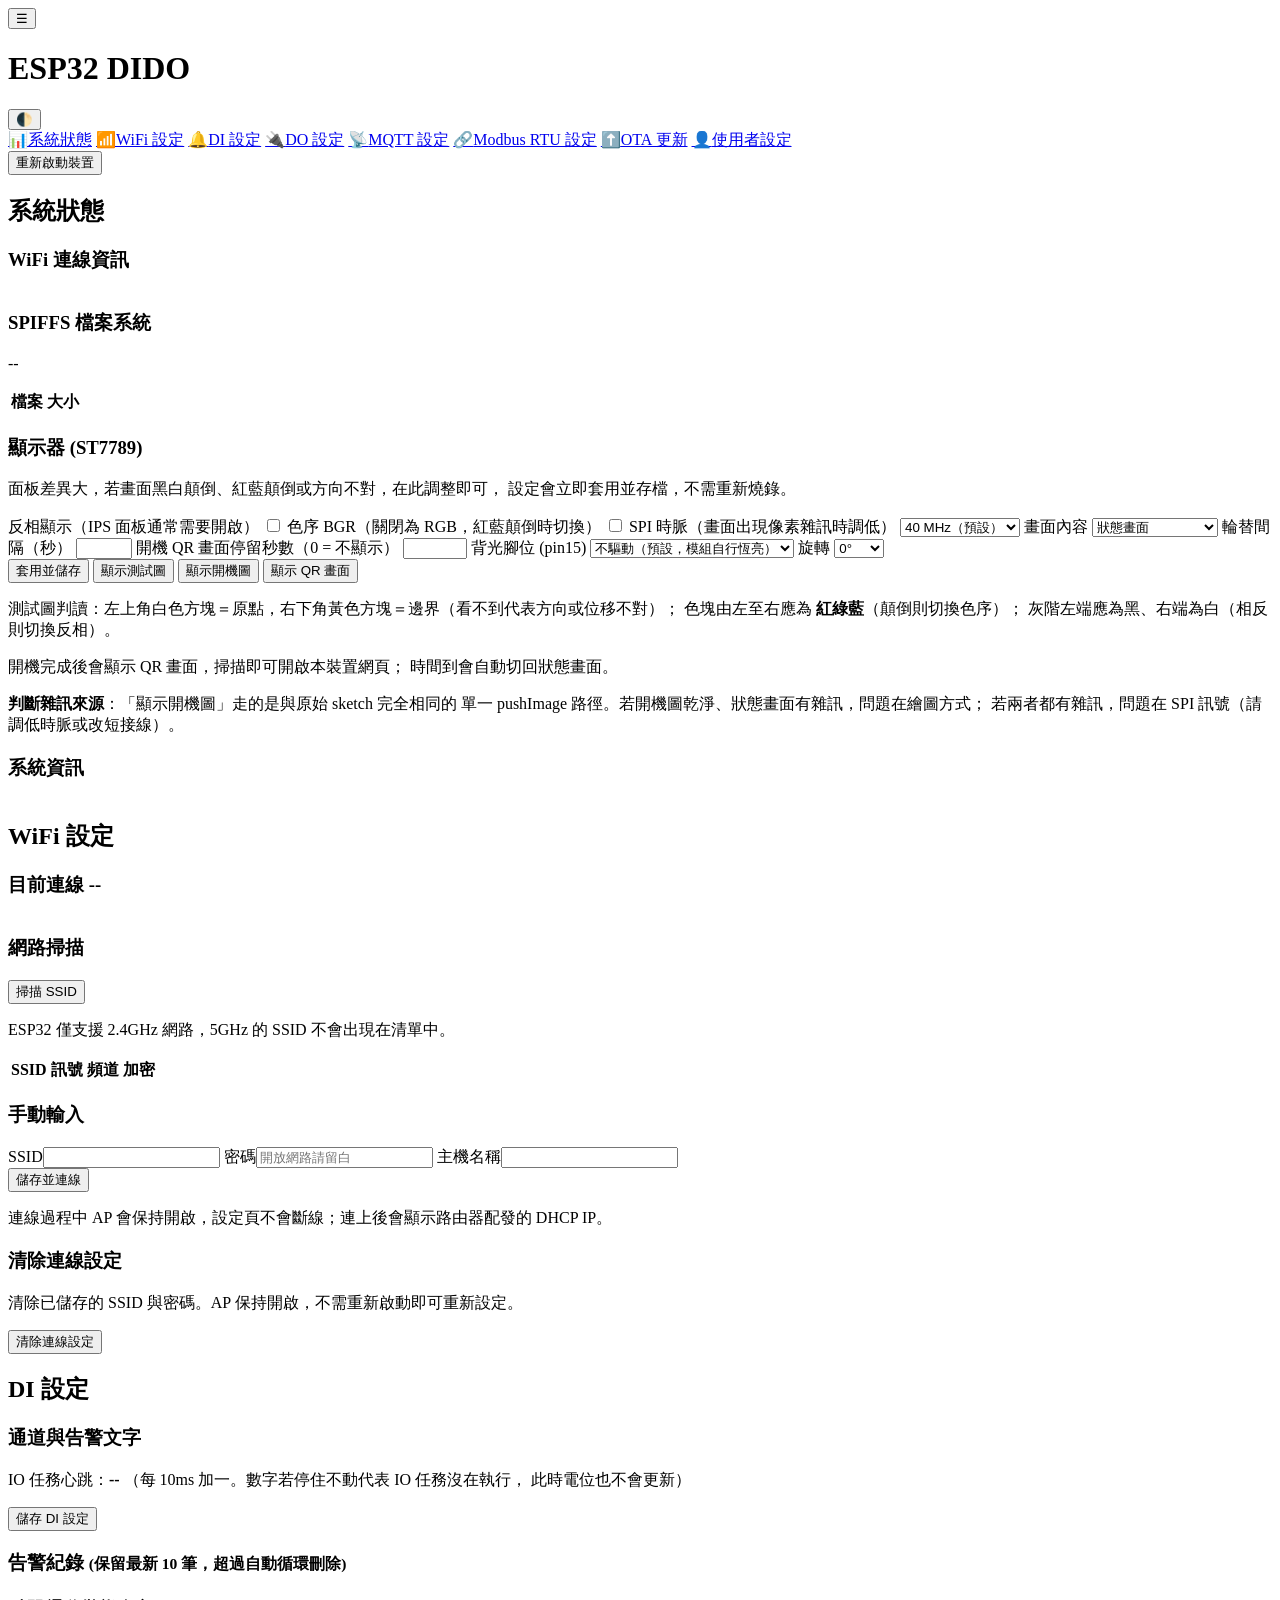
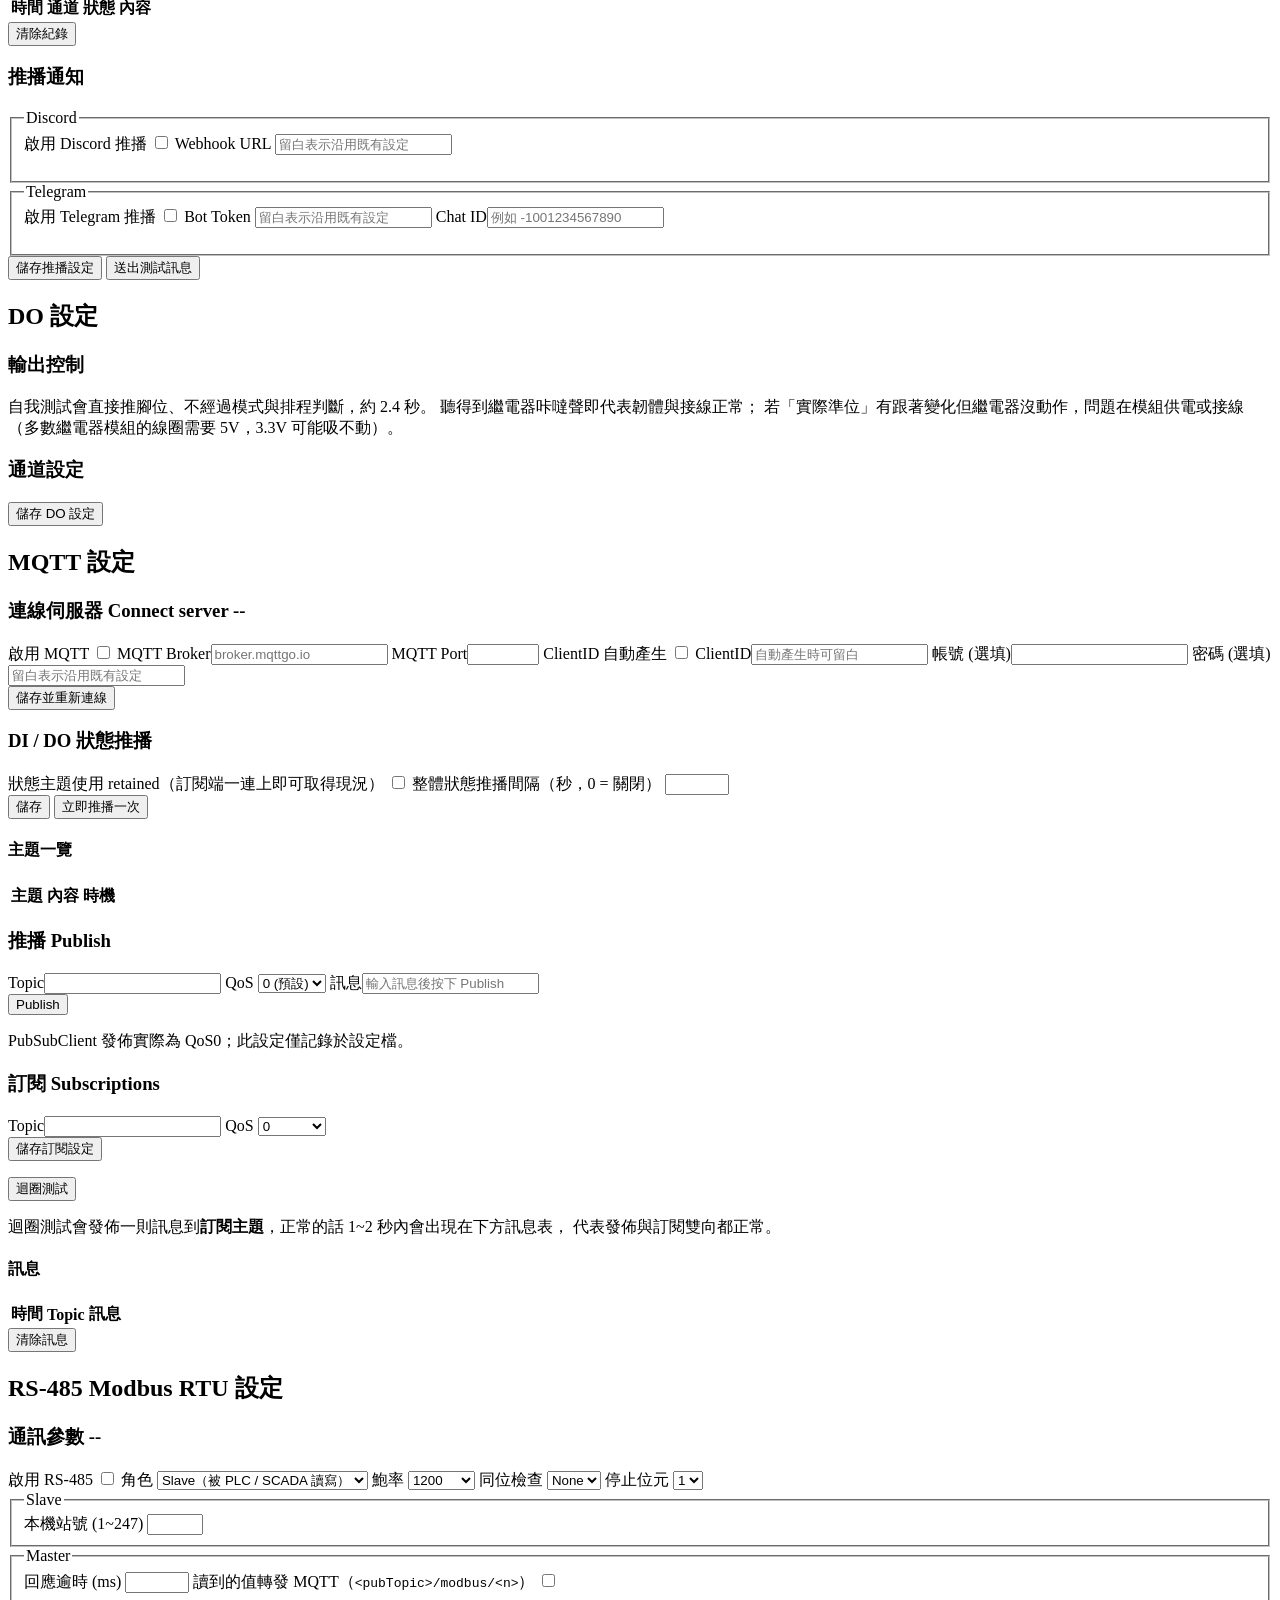
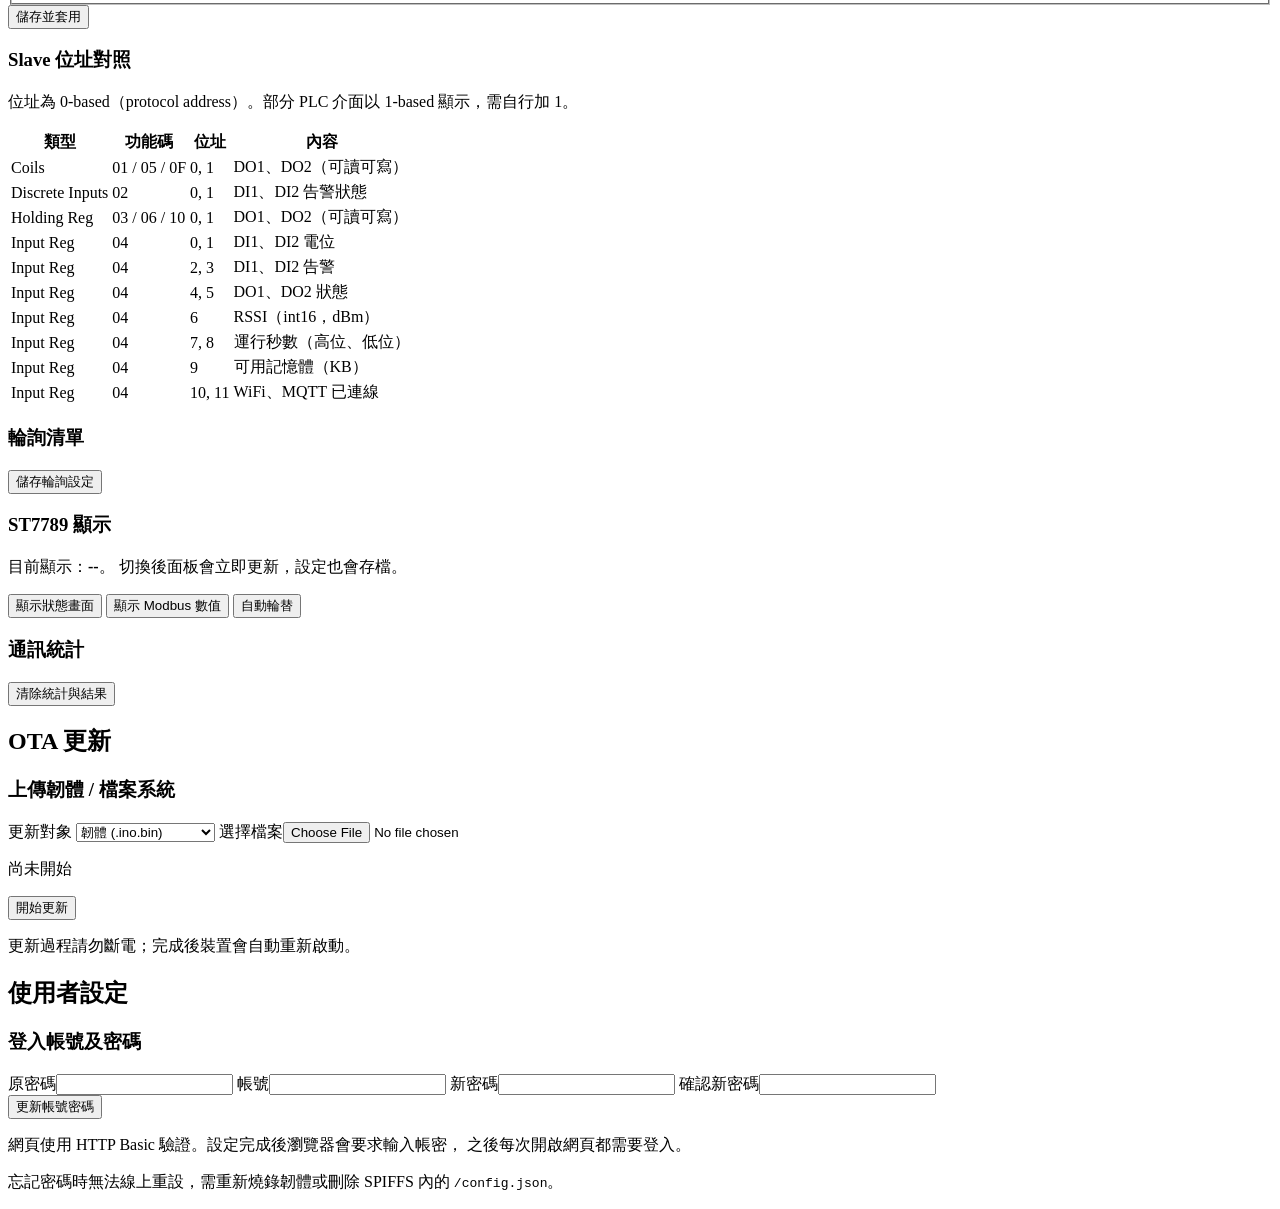
==== commit 6511362d: "feat: Modbus Master 輪詢數值可顯示於 ST7789，網頁切換畫面 面板新增第二頁顯示 Modbus Master 的輪詢結果：  - cfg.tftPage：0=狀態畫面 1=Mo" ====
--- a/data/index.html
+++ b/data/index.html
@@ -86,6 +86,16 @@
               <option value="20">20 MHz</option>
               <option value="10">10 MHz</option>
             </select>
+          </label>
+          <label>畫面內容
+            <select name="page" id="tftPage">
+              <option value="0">狀態畫面</option>
+              <option value="1">Modbus 輪詢數值</option>
+              <option value="2">自動輪替</option>
+            </select>
+          </label>
+          <label id="pageSecRow">輪替間隔（秒）
+            <input name="pageSec" type="number" min="3" max="600" step="1">
           </label>
           <label>開機 QR 畫面停留秒數（0 = 不顯示）
             <input name="qrSec" type="number" min="0" max="3600" step="10">
@@ -449,6 +459,19 @@
       </div>
 
       <div class="card">
+        <h3>ST7789 顯示</h3>
+        <p class="muted">
+          目前顯示：<strong id="mbPageNow">--</strong>。
+          切換後面板會立即更新，設定也會存檔。
+        </p>
+        <div class="row">
+          <button class="btn" type="button" data-page="0">顯示狀態畫面</button>
+          <button class="btn" type="button" data-page="1">顯示 Modbus 數值</button>
+          <button class="btn" type="button" data-page="2">自動輪替</button>
+        </div>
+      </div>
+
+      <div class="card">
         <h3>通訊統計</h3>
         <table class="kv" id="mbStat"><tbody></tbody></table>
         <button class="btn btn-danger" id="mbResetBtn">清除統計與結果</button>
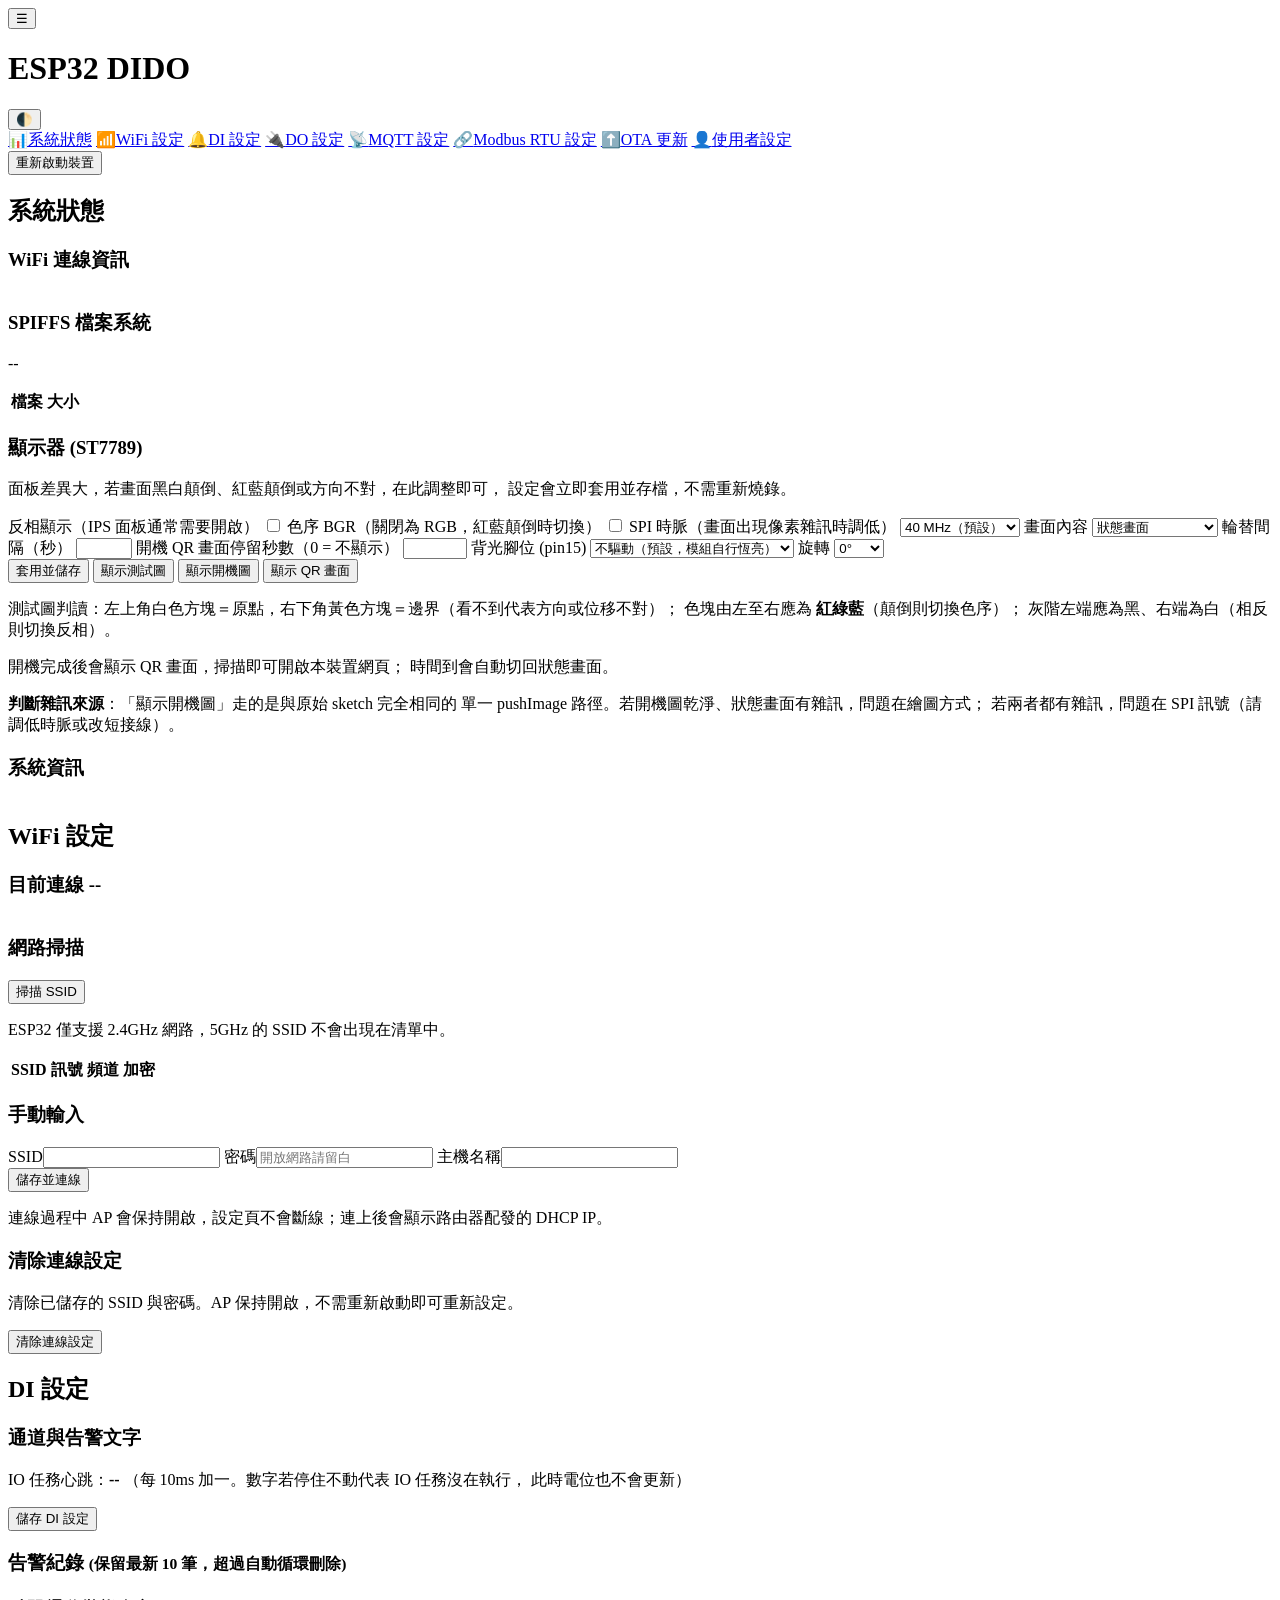
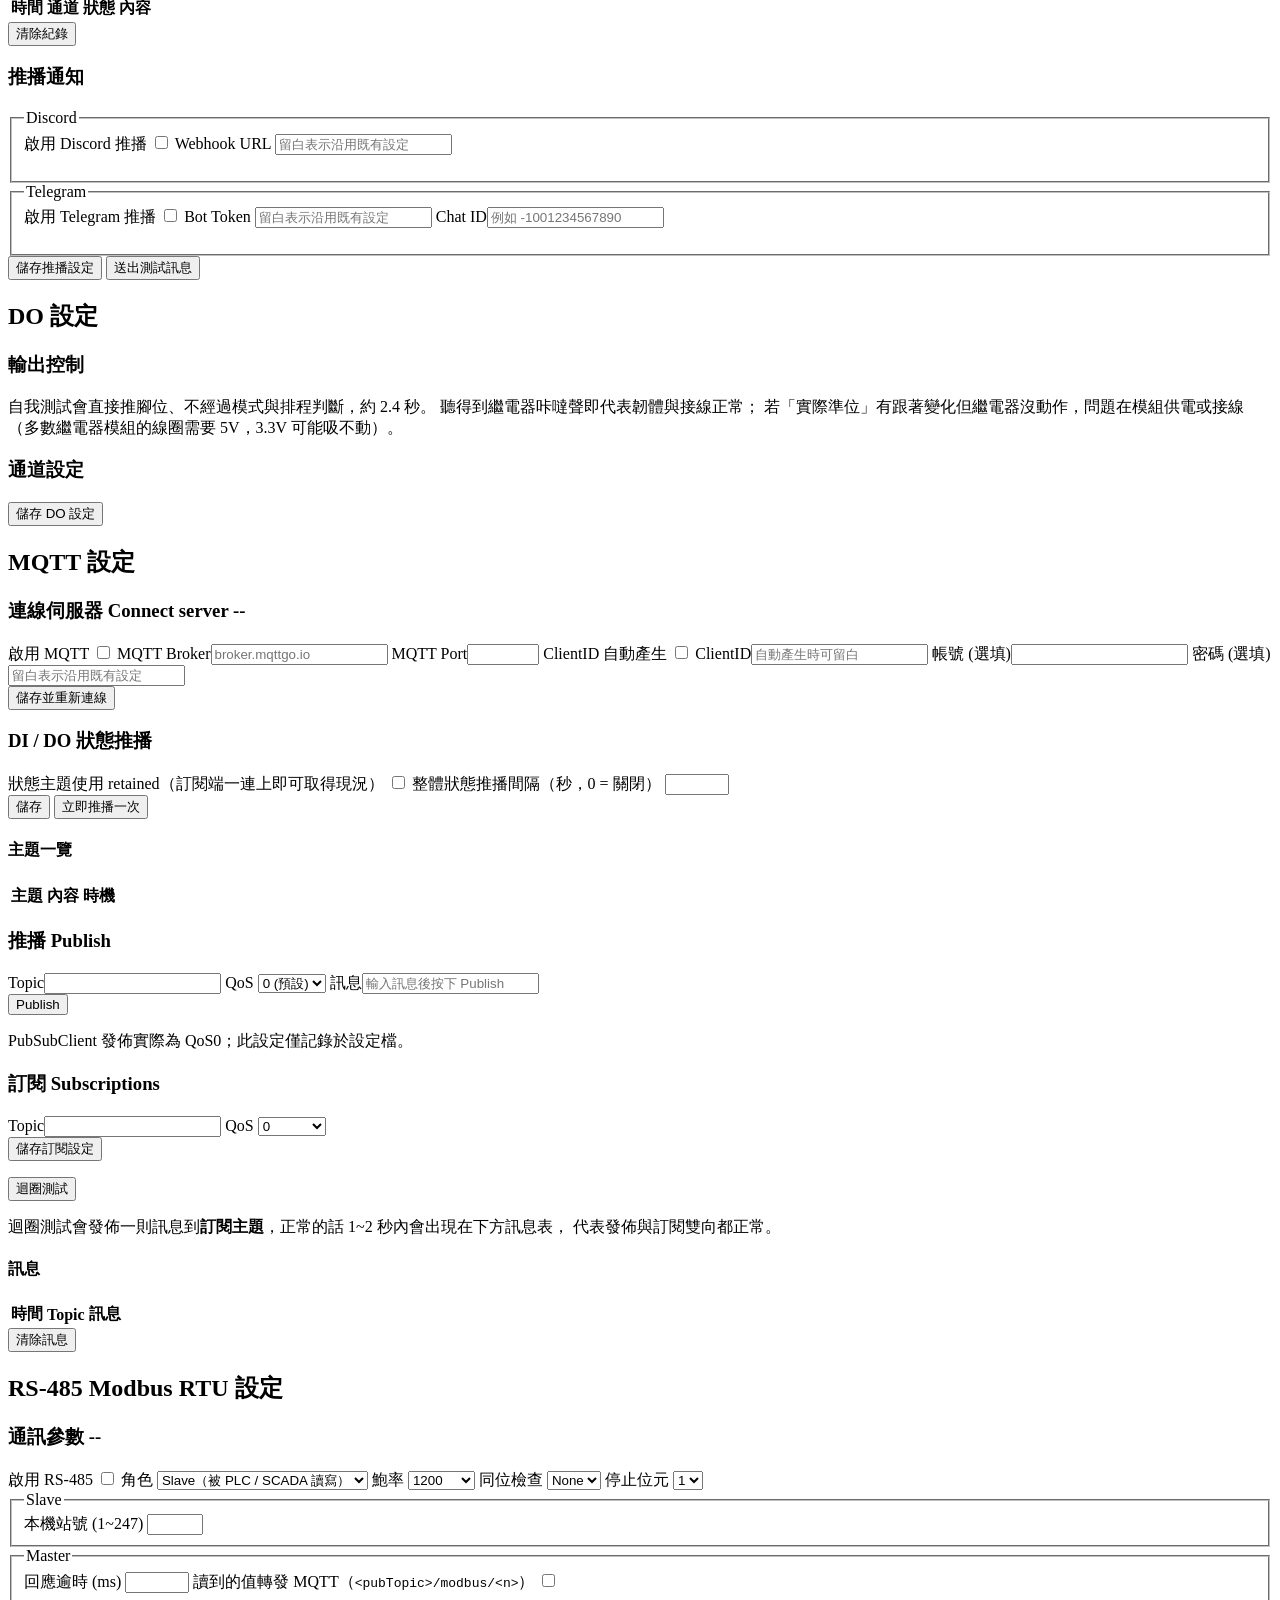
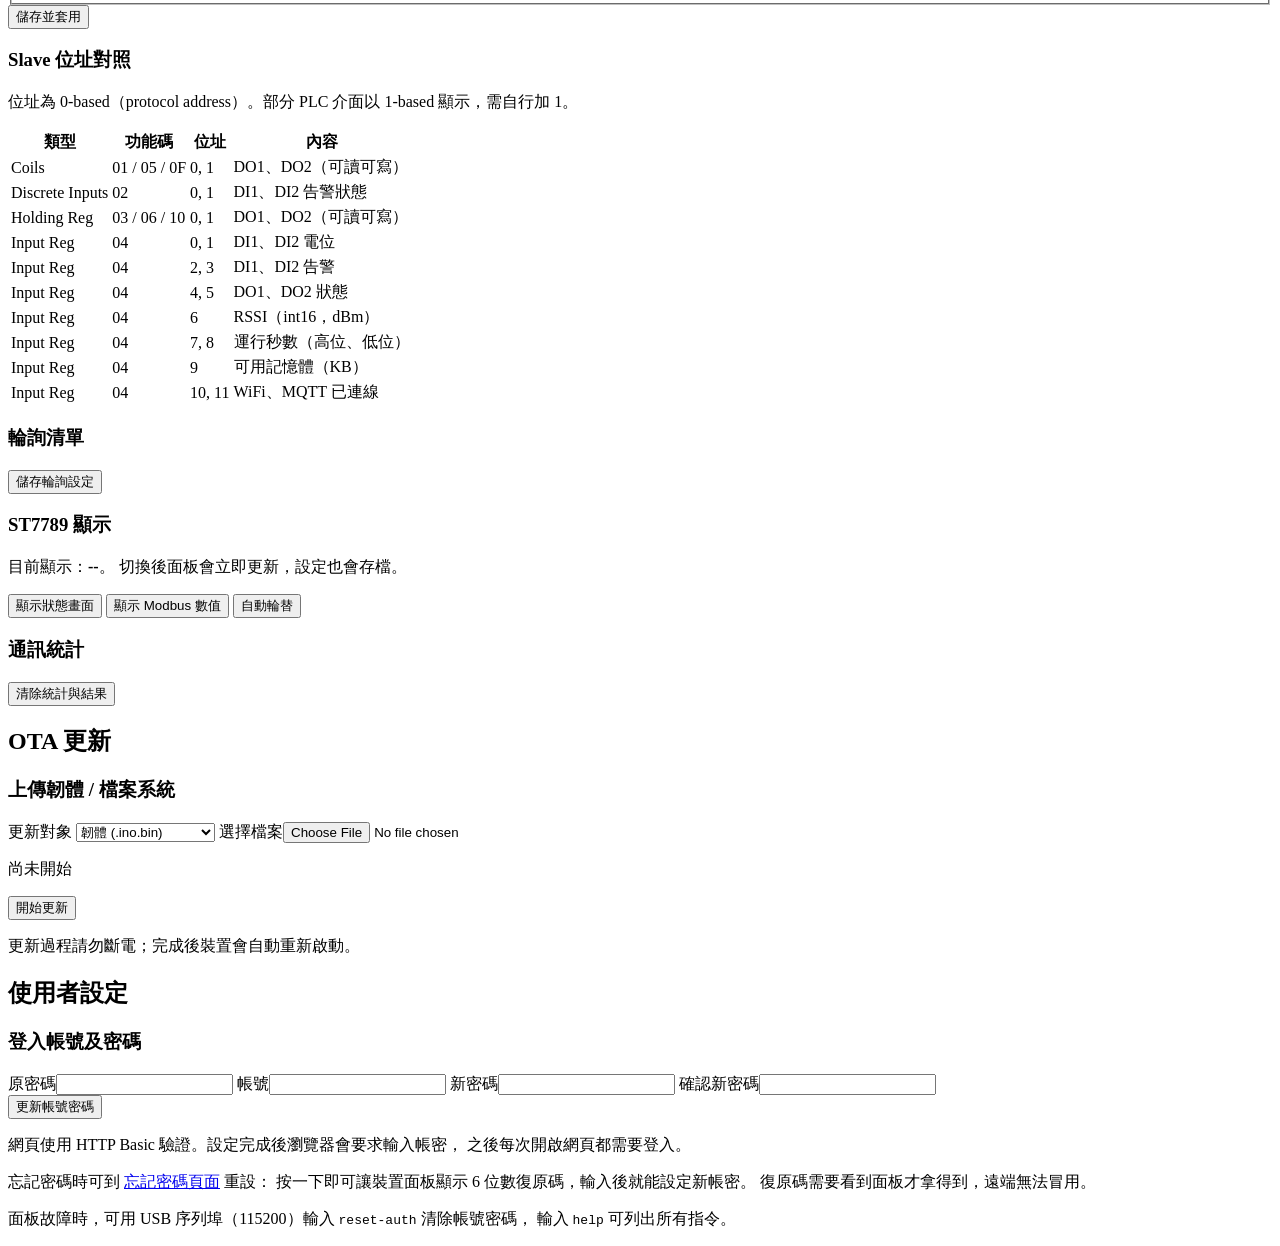
==== commit a617a356: "feat: 新增忘記密碼復原（面板復原碼 + 序列埠指令） 原本設定帳密後忘記只能重燒韌體，/config.json 又禁止從網頁刪除， 等同沒有復原途徑。新增兩條都需實體接觸裝置的管道：  1. 面" ====
--- a/data/index.html
+++ b/data/index.html
@@ -517,7 +517,13 @@
           之後每次開啟網頁都需要登入。
         </p>
         <p class="muted">
-          忘記密碼時無法線上重設，需重新燒錄韌體或刪除 SPIFFS 內的 <code>/config.json</code>。
+          忘記密碼時可到 <a href="/recover.html">忘記密碼頁面</a> 重設：
+          按一下即可讓裝置面板顯示 6 位數復原碼，輸入後就能設定新帳密。
+          復原碼需要看到面板才拿得到，遠端無法冒用。
+        </p>
+        <p class="muted">
+          面板故障時，可用 USB 序列埠（115200）輸入 <code>reset-auth</code> 清除帳號密碼，
+          輸入 <code>help</code> 可列出所有指令。
         </p>
       </div>
     </section>
